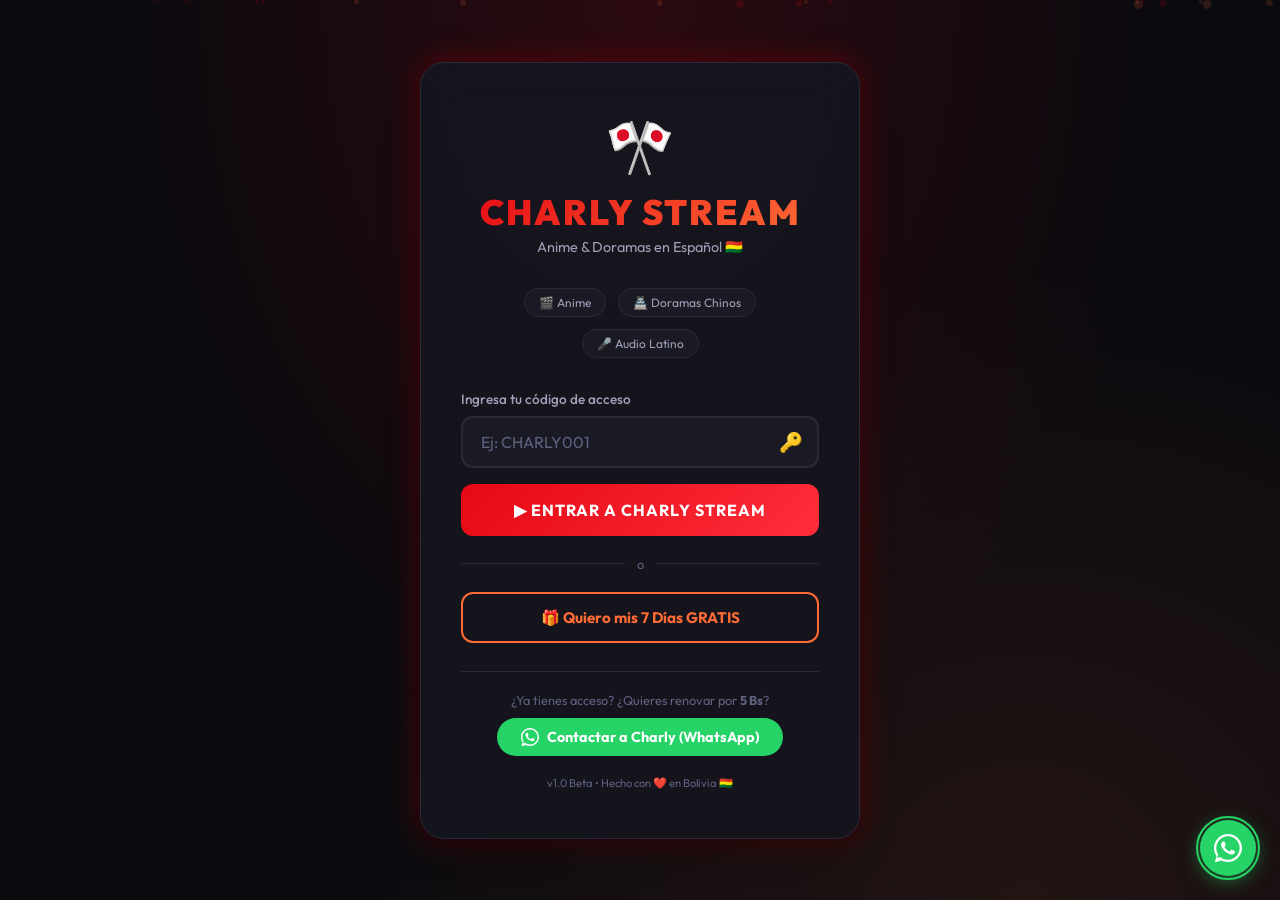
==== index.html @ aabcb47b "Add files via upload" ====
<!DOCTYPE html>
<html lang="es">
<head>
  <meta charset="UTF-8">
  <meta name="viewport" content="width=device-width, initial-scale=1.0">
  <title>CHARLY STREAM — Anime & Doramas en Español</title>
  <meta name="description" content="Mira anime y doramas chinos con audio en español. Charly Stream — tu plataforma de streaming en Bolivia.">
  <meta name="theme-color" content="#e50914">
  <link rel="manifest" href="manifest.json">
  <link rel="icon" href="icons/icon-192.png">
  <link rel="apple-touch-icon" href="icons/icon-192.png">
  <link rel="preconnect" href="https://fonts.googleapis.com">
  <link rel="preconnect" href="https://fonts.gstatic.com" crossorigin>
  <link href="https://fonts.googleapis.com/css2?family=Outfit:wght@300;400;500;600;700;800;900&display=swap" rel="stylesheet">
  <link rel="stylesheet" href="styles.css">
</head>
<body>

<!-- ══════════════════════════════
     PAGE 1: LOGIN
══════════════════════════════ -->
<div id="page-login" class="page active">
  <div class="login-bg-particles" id="particles"></div>
  <div class="login-box">
    <div class="login-logo">
      <span class="logo-icon">🎌</span>
    </div>
    <h1 class="login-title">CHARLY STREAM</h1>
    <p class="login-subtitle">Anime &amp; Doramas en Español 🇧🇴</p>

    <div class="login-features">
      <span class="feat-badge">🎬 Anime</span>
      <span class="feat-badge">🏯 Doramas Chinos</span>
      <span class="feat-badge">🎤 Audio Latino</span>
    </div>

    <div class="login-form">
      <label class="form-label" for="input-codigo">Ingresa tu código de acceso</label>
      <div class="form-input-wrap">
        <input
          id="input-codigo"
          class="form-input"
          type="text"
          placeholder="Ej: CHARLY001"
          maxlength="20"
          autocomplete="off"
          autocapitalize="characters"
        >
        <span class="form-input-icon">🔑</span>
      </div>
      <p class="form-error" id="form-error">❌ Código incorrecto o expirado. Contacta a Charly.</p>
      <button class="btn-primary" id="btn-ingresar" onclick="ingresarConCodigo()">
        <span>▶ ENTRAR A CHARLY STREAM</span>
      </button>

      <div class="divider">o</div>

      <button class="btn-trial" id="btn-prueba" onclick="mostrarPrueba()">
        🎁 Quiero mis 7 Días GRATIS
      </button>
    </div>

    <div class="login-footer">
      <p>¿Ya tienes acceso? ¿Quieres renovar por <strong>5 Bs</strong>?</p>
      <a id="btn-wa-login" href="https://wa.me/59165657865?text=Hola%20Charly%2C%20quiero%20acceso%20a%20Charly%20Stream%20%F0%9F%8E%8C" class="btn-wa" target="_blank">
        <svg width="18" height="18" viewBox="0 0 24 24" fill="currentColor"><path d="M17.472 14.382c-.297-.149-1.758-.867-2.03-.967-.273-.099-.471-.148-.67.15-.197.297-.767.966-.94 1.164-.173.199-.347.223-.644.075-.297-.15-1.255-.463-2.39-1.475-.883-.788-1.48-1.761-1.653-2.059-.173-.297-.018-.458.13-.606.134-.133.298-.347.446-.52.149-.174.198-.298.298-.497.099-.198.05-.371-.025-.52-.075-.149-.669-1.612-.916-2.207-.242-.579-.487-.5-.669-.51-.173-.008-.371-.01-.57-.01-.198 0-.52.074-.792.372-.272.297-1.04 1.016-1.04 2.479 0 1.462 1.065 2.875 1.213 3.074.149.198 2.096 3.2 5.077 4.487.709.306 1.262.489 1.694.625.712.227 1.36.195 1.871.118.571-.085 1.758-.719 2.006-1.413.248-.694.248-1.289.173-1.413-.074-.124-.272-.198-.57-.347z"/><path d="M12 0C5.373 0 0 5.373 0 12c0 2.625.846 5.059 2.284 7.034L.789 23.492a.5.5 0 00.612.638l4.769-1.416A11.94 11.94 0 0012 24c6.627 0 12-5.373 12-12S18.627 0 12 0zm0 22c-2.239 0-4.308-.724-5.993-1.953l-.42-.305-2.834.841.89-2.722-.334-.444A9.96 9.96 0 012 12C2 6.477 6.477 2 12 2s10 4.477 10 10-4.477 10-10 10z"/></svg>
        Contactar a Charly (WhatsApp)
      </a>
    </div>
    <p style="margin-top:20px;font-size:0.7rem;color:var(--text3);">v1.0 Beta • Hecho con ❤️ en Bolivia 🇧🇴</p>
  </div>
</div>

<!-- ══════════════════════════════
     PAGE 2: CATÁLOGO
══════════════════════════════ -->
<div id="page-catalog" class="page">

  <!-- Navbar -->
  <nav class="navbar">
    <a href="#" class="nav-logo" onclick="irACatalogo()">
      <span class="nav-logo-icon">🎌</span>
      <span class="nav-logo-text">CHARLY STREAM</span>
    </a>
    <div class="nav-search">
      <span class="nav-search-icon">🔍</span>
      <input id="search-input" type="text" placeholder="Buscar anime, dorama..." oninput="buscar(this.value)">
    </div>
    <div class="nav-actions">
      <span id="nav-dias" class="nav-btn" style="pointer-events:none;"></span>
      <button class="nav-btn-exit" onclick="cerrarSesion()">Salir</button>
      <div class="nav-avatar">👤</div>
    </div>
  </nav>

  <!-- Hero Banner -->
  <div class="hero-banner" id="hero-banner">
    <img id="hero-img" class="hero-img" src="" alt="Destacado">
    <div class="hero-overlay"></div>
    <div class="hero-content">
      <div class="hero-badge">🔥 DESTACADO</div>
      <h1 class="hero-title" id="hero-title"></h1>
      <div class="hero-meta">
        <span class="hero-rating" id="hero-rating"></span>
        <span id="hero-year"></span>
        <span id="hero-audio"></span>
        <span id="hero-status"></span>
      </div>
      <p class="hero-desc" id="hero-desc"></p>
      <div class="hero-btns">
        <button class="btn-play" id="hero-play" onclick="reproducirDestacado()">
          ▶ Ver Ahora
        </button>
        <button class="btn-info" id="hero-info" onclick="verInfo()">
          ℹ️ Más Info
        </button>
      </div>
    </div>
  </div>

  <!-- Filtros -->
  <div class="filters-bar">
    <button class="filter-btn active" onclick="filtrar('todo',this)">Todo</button>
    <button class="filter-btn" onclick="filtrar('anime',this)">🎌 Anime</button>
    <button class="filter-btn" onclick="filtrar('dorama',this)">🏯 Doramas</button>
    <button class="filter-btn" onclick="filtrar('pelicula',this)">🎬 Películas</button>
    <button class="filter-btn" onclick="filtrar('latino',this)">🎤 Audio Latino</button>
    <button class="filter-btn" onclick="filtrar('subs',this)">💬 Subtítulos</button>
  </div>

  <!-- Contenido Principal -->
  <main class="catalog-main">

    <!-- Resultados de búsqueda -->
    <div class="search-results" id="search-results" style="display:none;">
      <p class="search-results-title">Resultados para: <span id="search-term"></span></p>
      <div class="cards-grid" id="search-grid"></div>
    </div>

    <!-- Continuar Viendo -->
    <div class="section-row" id="section-continuar" style="display:none;">
      <div class="section-row-header">
        <span class="section-row-title">▶ Continuar Viendo</span>
      </div>
      <div class="cards-row" id="grid-continuar"></div>
    </div>

    <!-- Anime -->
    <div class="section-row" id="section-anime">
      <div class="section-row-header">
        <span class="section-row-title">🎌 Anime Explosivo</span>
        <a href="#" class="section-see-all" onclick="filtrar('anime')">Ver todo →</a>
      </div>
      <div class="cards-row" id="grid-anime"></div>
    </div>

    <!-- Doramas -->
    <div class="section-row" id="section-doramas">
      <div class="section-row-header">
        <span class="section-row-title">🏯 Doramas Chinos</span>
        <a href="#" class="section-see-all" onclick="filtrar('dorama')">Ver todo →</a>
      </div>
      <div class="cards-row" id="grid-doramas"></div>
    </div>

    <!-- Películas -->
    <div class="section-row" id="section-peliculas">
      <div class="section-row-header">
        <span class="section-row-title">🎬 Películas</span>
        <a href="#" class="section-see-all" onclick="filtrar('pelicula')">Ver todo →</a>
      </div>
      <div class="cards-row" id="grid-peliculas"></div>
    </div>

  </main>
</div>

<!-- ══════════════════════════════
     PAGE 3: REPRODUCTOR
══════════════════════════════ -->
<div id="page-player" class="page">

  <nav class="navbar">
    <a href="#" class="nav-logo" onclick="irACatalogo()">
      <span class="nav-logo-icon">🎌</span>
      <span class="nav-logo-text">CHARLY STREAM</span>
    </a>
    <div class="nav-actions">
      <button class="btn-back" onclick="irACatalogo()">← Volver al catálogo</button>
    </div>
  </nav>

  <div class="player-layout">
    <!-- Video -->
    <div class="player-main">
      <div class="player-video-wrap">
        <iframe
          id="player-iframe"
          class="player-iframe"
          src=""
          allow="autoplay; fullscreen; picture-in-picture"
          allowfullscreen
          title="Reproductor Charly Stream"
        ></iframe>
      </div>
      <div class="player-info">
        <h2 class="player-title" id="player-show-title"></h2>
        <p class="player-ep-info" id="player-ep-info"></p>
        <div class="player-actions">
          <a id="btn-download-ep" href="#" class="btn-download" target="_blank">
            ⬇️ Descargar Episodio
          </a>
          <button class="btn-next-ep" id="btn-next-ep" onclick="siguienteEpisodio()">
            Siguiente Episodio →
          </button>
        </div>
        <div class="player-desc" id="player-desc"></div>
      </div>
    </div>

    <!-- Sidebar -->
    <div class="player-sidebar">
      <div class="sidebar-header">📋 Episodios</div>
      <div class="episodes-list" id="episodes-list"></div>
    </div>
  </div>
</div>

<!-- ══════════════════════════════
     MODAL: ACCESO EXPIRADO
══════════════════════════════ -->
<div class="modal-overlay" id="modal-expiry" style="display:none;">
  <div class="modal-box">
    <div class="modal-icon">⏰</div>
    <h2 class="modal-title">¡Tu acceso expiró!</h2>
    <p class="modal-desc">Tu prueba de 7 días ha terminado.<br>Renueva tu acceso por solo:</p>
    <div class="modal-price">5 Bs / mes</div>
    <a href="https://wa.me/59165657865?text=Hola%20Charly%2C%20quiero%20renovar%20mi%20acceso%20a%20Charly%20Stream%20%F0%9F%8E%8C%20-%205%20Bs%20Yape" class="btn-wa" target="_blank" style="display:inline-flex;margin-bottom:16px;">
      <svg width="18" height="18" viewBox="0 0 24 24" fill="currentColor"><path d="M17.472 14.382c-.297-.149-1.758-.867-2.03-.967-.273-.099-.471-.148-.67.15-.197.297-.767.966-.94 1.164-.173.199-.347.223-.644.075-.297-.15-1.255-.463-2.39-1.475-.883-.788-1.48-1.761-1.653-2.059-.173-.297-.018-.458.13-.606.134-.133.298-.347.446-.52.149-.174.198-.298.298-.497.099-.198.05-.371-.025-.52-.075-.149-.669-1.612-.916-2.207-.242-.579-.487-.5-.669-.51-.173-.008-.371-.01-.57-.01-.198 0-.52.074-.792.372-.272.297-1.04 1.016-1.04 2.479 0 1.462 1.065 2.875 1.213 3.074.149.198 2.096 3.2 5.077 4.487.709.306 1.262.489 1.694.625.712.227 1.36.195 1.871.118.571-.085 1.758-.719 2.006-1.413.248-.694.248-1.289.173-1.413-.074-.124-.272-.198-.57-.347z"/><path d="M12 0C5.373 0 0 5.373 0 12c0 2.625.846 5.059 2.284 7.034L.789 23.492a.5.5 0 00.612.638l4.769-1.416A11.94 11.94 0 0012 24c6.627 0 12-5.373 12-12S18.627 0 12 0zm0 22c-2.239 0-4.308-.724-5.993-1.953l-.42-.305-2.834.841.89-2.722-.334-.444A9.96 9.96 0 012 12C2 6.477 6.477 2 12 2s10 4.477 10 10-4.477 10-10 10z"/></svg>
      Pagar 5 Bs por Yape / WhatsApp
    </a>
    <br>
    <button onclick="cerrarSesion()" style="color:var(--text3);font-size:0.85rem;background:none;border:none;cursor:pointer;font-family:inherit;">
      Cerrar sesión
    </button>
  </div>
</div>

<!-- Toast -->
<div class="toast" id="toast"></div>

<!-- Floating WhatsApp -->
<a href="https://wa.me/59165657865" class="floating-wa" id="floating-wa" target="_blank" aria-label="WhatsApp Charly">
  <svg width="28" height="28" viewBox="0 0 24 24" fill="#fff"><path d="M17.472 14.382c-.297-.149-1.758-.867-2.03-.967-.273-.099-.471-.148-.67.15-.197.297-.767.966-.94 1.164-.173.199-.347.223-.644.075-.297-.15-1.255-.463-2.39-1.475-.883-.788-1.48-1.761-1.653-2.059-.173-.297-.018-.458.13-.606.134-.133.298-.347.446-.52.149-.174.198-.298.298-.497.099-.198.05-.371-.025-.52-.075-.149-.669-1.612-.916-2.207-.242-.579-.487-.5-.669-.51-.173-.008-.371-.01-.57-.01-.198 0-.52.074-.792.372-.272.297-1.04 1.016-1.04 2.479 0 1.462 1.065 2.875 1.213 3.074.149.198 2.096 3.2 5.077 4.487.709.306 1.262.489 1.694.625.712.227 1.36.195 1.871.118.571-.085 1.758-.719 2.006-1.413.248-.694.248-1.289.173-1.413-.074-.124-.272-.198-.57-.347z"/><path d="M12 0C5.373 0 0 5.373 0 12c0 2.625.846 5.059 2.284 7.034L.789 23.492a.5.5 0 00.612.638l4.769-1.416A11.94 11.94 0 0012 24c6.627 0 12-5.373 12-12S18.627 0 12 0zm0 22c-2.239 0-4.308-.724-5.993-1.953l-.42-.305-2.834.841.89-2.722-.334-.444A9.96 9.96 0 012 12C2 6.477 6.477 2 12 2s10 4.477 10 10-4.477 10-10 10z"/></svg>
  <span class="wa-pulse"></span>
</a>

<script src="datos.js"></script>
<script src="app.js"></script>
</body>
</html>
---- styles.css ----
@import url('https://fonts.googleapis.com/css2?family=Outfit:wght@300;400;500;600;700;800;900&family=Inter:wght@300;400;500;600;700&display=swap');

:root {
  --bg: #0a0a0f;
  --bg2: #111118;
  --bg3: #1a1a24;
  --card: #16161f;
  --border: #2a2a3a;
  --red: #e50914;
  --red2: #ff2d3a;
  --orange: #ff6b35;
  --gold: #ffd700;
  --text: #ffffff;
  --text2: #a0a0b8;
  --text3: #606080;
  --radius: 12px;
  --radius-lg: 20px;
  --shadow: 0 8px 32px rgba(0,0,0,0.6);
  --glow-red: 0 0 30px rgba(229,9,20,0.4);
  --transition: all 0.3s cubic-bezier(0.4,0,0.2,1);
}

*,*::before,*::after { margin:0; padding:0; box-sizing:border-box; }
html { scroll-behavior:smooth; }
body { font-family:'Outfit',sans-serif; background:var(--bg); color:var(--text); overflow-x:hidden; min-height:100vh; }
a { text-decoration:none; color:inherit; }
img { max-width:100%; display:block; }
button { cursor:pointer; border:none; background:none; font-family:inherit; }

/* ── SCROLLBAR ── */
::-webkit-scrollbar { width:6px; }
::-webkit-scrollbar-track { background:var(--bg2); }
::-webkit-scrollbar-thumb { background:var(--red); border-radius:3px; }

/* ── PAGE VIEWS ── */
.page { display:none; min-height:100vh; }
.page.active { display:block; }

/* ══════════════════════════════════
   LOGIN PAGE
══════════════════════════════════ */
#page-login {
  display:flex; align-items:center; justify-content:center;
  min-height:100vh; padding:20px;
  background: radial-gradient(ellipse at 50% 0%, rgba(229,9,20,0.15) 0%, transparent 60%),
              radial-gradient(ellipse at 80% 100%, rgba(255,107,53,0.1) 0%, transparent 50%),
              var(--bg);
}

.login-bg-particles {
  position:fixed; inset:0; pointer-events:none; z-index:0; overflow:hidden;
}
.particle {
  position:absolute; border-radius:50%; animation:floatUp linear infinite;
  opacity:0.15;
}

@keyframes floatUp {
  from { transform:translateY(100vh) scale(0); opacity:0.2; }
  to   { transform:translateY(-10vh) scale(1); opacity:0; }
}

.login-box {
  position:relative; z-index:1;
  background:rgba(22,22,31,0.9);
  border:1px solid var(--border);
  border-radius:24px;
  padding:48px 40px;
  width:100%; max-width:440px;
  box-shadow: var(--shadow), var(--glow-red);
  backdrop-filter:blur(20px);
  text-align:center;
  animation:slideUp 0.6s ease;
}

@keyframes slideUp {
  from { opacity:0; transform:translateY(30px); }
  to   { opacity:1; transform:translateY(0); }
}

.login-logo { margin-bottom:8px; }
.login-logo .logo-icon { font-size:3.5rem; display:block; animation:pulse 2s infinite; }
@keyframes pulse { 0%,100%{transform:scale(1);} 50%{transform:scale(1.08);} }

.login-title {
  font-size:2.2rem; font-weight:900; letter-spacing:2px;
  background:linear-gradient(135deg, var(--red), var(--orange));
  -webkit-background-clip:text; -webkit-text-fill-color:transparent;
  margin-bottom:4px;
}
.login-subtitle { color:var(--text2); font-size:0.9rem; margin-bottom:32px; }

.login-features {
  display:flex; gap:12px; justify-content:center; margin-bottom:32px; flex-wrap:wrap;
}
.feat-badge {
  background:var(--bg3); border:1px solid var(--border);
  border-radius:20px; padding:6px 14px; font-size:0.75rem; color:var(--text2);
  display:flex; align-items:center; gap:6px;
}

.login-form { text-align:left; }
.form-label { display:block; font-size:0.85rem; color:var(--text2); margin-bottom:8px; font-weight:500; }
.form-input-wrap { position:relative; margin-bottom:16px; }
.form-input {
  width:100%; padding:14px 50px 14px 18px;
  background:var(--bg3); border:2px solid var(--border);
  border-radius:var(--radius); color:var(--text);
  font-size:1rem; font-family:inherit; font-weight:600; letter-spacing:2px;
  transition:var(--transition); outline:none; text-transform:uppercase;
}
.form-input:focus { border-color:var(--red); box-shadow:0 0 0 3px rgba(229,9,20,0.15); }
.form-input::placeholder { color:var(--text3); text-transform:none; letter-spacing:0; font-weight:400; }
.form-input-icon {
  position:absolute; right:16px; top:50%; transform:translateY(-50%);
  font-size:1.2rem; pointer-events:none;
}
.form-error { color:#ff4d4f; font-size:0.8rem; margin-top:-10px; margin-bottom:12px; display:none; }
.form-error.show { display:block; }

.btn-primary {
  width:100%; padding:16px; border-radius:var(--radius);
  background:linear-gradient(135deg, var(--red), var(--red2));
  color:#fff; font-size:1rem; font-weight:700; letter-spacing:1px;
  transition:var(--transition); position:relative; overflow:hidden;
}
.btn-primary::before {
  content:''; position:absolute; inset:0;
  background:linear-gradient(135deg, var(--red2), var(--orange));
  opacity:0; transition:var(--transition);
}
.btn-primary:hover::before { opacity:1; }
.btn-primary:hover { transform:translateY(-2px); box-shadow:var(--glow-red); }
.btn-primary span { position:relative; }

.divider { display:flex; align-items:center; gap:12px; margin:20px 0; color:var(--text3); font-size:0.8rem; }
.divider::before,.divider::after { content:''; flex:1; height:1px; background:var(--border); }

.btn-trial {
  width:100%; padding:14px; border-radius:var(--radius);
  border:2px solid var(--orange); color:var(--orange);
  font-size:0.95rem; font-weight:700; transition:var(--transition);
}
.btn-trial:hover { background:var(--orange); color:#fff; transform:translateY(-2px); }

.login-footer { margin-top:28px; padding-top:20px; border-top:1px solid var(--border); }
.login-footer p { font-size:0.8rem; color:var(--text3); margin-bottom:10px; }
.btn-wa {
  display:inline-flex; align-items:center; gap:8px;
  background:#25D366; color:#fff; padding:10px 24px;
  border-radius:50px; font-weight:700; font-size:0.9rem; transition:var(--transition);
}
.btn-wa:hover { background:#1da851; transform:translateY(-2px); box-shadow:0 4px 20px rgba(37,211,102,0.4); }

/* ══════════════════════════════════
   NAVBAR
══════════════════════════════════ */
.navbar {
  position:fixed; top:0; left:0; right:0; z-index:100;
  padding:12px 24px;
  background:linear-gradient(180deg, rgba(10,10,15,0.98) 0%, rgba(10,10,15,0.85) 100%);
  backdrop-filter:blur(20px);
  border-bottom:1px solid rgba(255,255,255,0.05);
  display:flex; align-items:center; justify-content:space-between; gap:16px;
}
.nav-logo { display:flex; align-items:center; gap:10px; }
.nav-logo-icon { font-size:1.6rem; }
.nav-logo-text { font-size:1.3rem; font-weight:900; letter-spacing:2px;
  background:linear-gradient(135deg,var(--red),var(--orange));
  -webkit-background-clip:text; -webkit-text-fill-color:transparent; }

.nav-search {
  flex:1; max-width:340px; position:relative;
}
.nav-search input {
  width:100%; padding:10px 16px 10px 42px;
  background:var(--bg3); border:1px solid var(--border);
  border-radius:50px; color:var(--text); font-family:inherit; font-size:0.9rem;
  outline:none; transition:var(--transition);
}
.nav-search input:focus { border-color:var(--red); }
.nav-search-icon { position:absolute; left:14px; top:50%; transform:translateY(-50%); color:var(--text3); font-size:1rem; }

.nav-actions { display:flex; align-items:center; gap:12px; }
.nav-btn {
  padding:8px 18px; border-radius:50px;
  border:1px solid var(--border); color:var(--text2);
  font-size:0.85rem; font-weight:600; transition:var(--transition);
}
.nav-btn:hover { border-color:var(--red); color:var(--text); }
.nav-btn-exit {
  background:var(--bg3); padding:8px 16px; border-radius:50px;
  font-size:0.85rem; color:var(--text2); border:1px solid var(--border);
  transition:var(--transition);
}
.nav-btn-exit:hover { background:var(--red); color:#fff; border-color:var(--red); }
.nav-avatar { width:36px; height:36px; border-radius:50%; background:linear-gradient(135deg,var(--red),var(--orange)); display:flex; align-items:center; justify-content:center; font-size:1rem; cursor:pointer; }

/* ══════════════════════════════════
   HERO BANNER
══════════════════════════════════ */
.hero-banner {
  position:relative; height:520px; overflow:hidden;
  margin-top:65px;
}
.hero-img {
  width:100%; height:100%; object-fit:cover;
  animation:heroZoom 8s ease-in-out infinite alternate;
}
@keyframes heroZoom {
  from { transform:scale(1); }
  to   { transform:scale(1.05); }
}
.hero-overlay {
  position:absolute; inset:0;
  background:linear-gradient(to right, rgba(10,10,15,0.95) 0%, rgba(10,10,15,0.6) 50%, transparent 100%),
             linear-gradient(to top, rgba(10,10,15,1) 0%, transparent 50%);
}
.hero-content {
  position:absolute; bottom:60px; left:48px; max-width:520px;
}
.hero-badge {
  display:inline-flex; align-items:center; gap:6px;
  background:rgba(229,9,20,0.9); padding:5px 14px;
  border-radius:4px; font-size:0.75rem; font-weight:700; letter-spacing:1px;
  margin-bottom:14px;
}
.hero-title { font-size:2.8rem; font-weight:900; line-height:1.1; margin-bottom:10px; }
.hero-meta { display:flex; align-items:center; gap:12px; margin-bottom:12px; flex-wrap:wrap; }
.hero-meta span { font-size:0.85rem; color:var(--text2); }
.hero-rating { color:var(--gold); font-weight:700; }
.hero-desc { font-size:0.95rem; color:var(--text2); line-height:1.6; margin-bottom:24px; display:-webkit-box; -webkit-line-clamp:3; -webkit-box-orient:vertical; overflow:hidden; }
.hero-btns { display:flex; gap:12px; flex-wrap:wrap; }
.btn-play {
  display:flex; align-items:center; gap:8px;
  padding:14px 28px; border-radius:50px;
  background:var(--red); color:#fff;
  font-size:1rem; font-weight:700; transition:var(--transition);
}
.btn-play:hover { background:var(--red2); transform:scale(1.05); box-shadow:var(--glow-red); }
.btn-info {
  display:flex; align-items:center; gap:8px;
  padding:14px 28px; border-radius:50px;
  background:rgba(255,255,255,0.15); color:#fff;
  font-size:1rem; font-weight:700; transition:var(--transition);
  backdrop-filter:blur(10px); border:1px solid rgba(255,255,255,0.2);
}
.btn-info:hover { background:rgba(255,255,255,0.25); }

/* ══════════════════════════════════
   SECTIONS / ROWS
══════════════════════════════════ */
.catalog-main { padding:0 24px 60px; }

.section-row { margin-bottom:40px; }
.section-row-header { display:flex; align-items:center; justify-content:space-between; margin-bottom:16px; }
.section-row-title {
  font-size:1.2rem; font-weight:800; letter-spacing:1px;
  display:flex; align-items:center; gap:10px;
}
.section-row-title::before { content:''; width:4px; height:22px; background:var(--red); border-radius:2px; display:inline-block; }
.section-see-all { font-size:0.85rem; color:var(--red); font-weight:600; transition:var(--transition); }
.section-see-all:hover { color:var(--orange); }

/* Cards Row (horizontal scroll) */
.cards-row { display:flex; gap:14px; overflow-x:auto; padding-bottom:8px; scroll-snap-type:x mandatory; }
.cards-row::-webkit-scrollbar { height:4px; }
.cards-row::-webkit-scrollbar-thumb { background:var(--red); border-radius:2px; }

/* Cards Grid */
.cards-grid { display:grid; grid-template-columns:repeat(auto-fill, minmax(160px, 1fr)); gap:16px; }

/* ── CARD ── */
.card {
  position:relative; border-radius:var(--radius); overflow:hidden;
  background:var(--card); border:1px solid var(--border);
  transition:var(--transition); cursor:pointer;
  scroll-snap-align:start; flex-shrink:0; width:170px;
}
.card:hover { transform:translateY(-6px) scale(1.02); border-color:var(--red); box-shadow:0 12px 40px rgba(229,9,20,0.3); }
.card-poster { width:100%; height:240px; object-fit:cover; transition:var(--transition); }
.card:hover .card-poster { transform:scale(1.05); }
.card-overlay {
  position:absolute; inset:0;
  background:linear-gradient(to top, rgba(10,10,15,0.95) 0%, transparent 60%);
  opacity:0; transition:var(--transition);
  display:flex; align-items:center; justify-content:center;
}
.card:hover .card-overlay { opacity:1; }
.card-play-btn {
  width:52px; height:52px; border-radius:50%;
  background:rgba(229,9,20,0.9); display:flex; align-items:center; justify-content:center;
  font-size:1.3rem; transform:scale(0.7); transition:var(--transition);
}
.card:hover .card-play-btn { transform:scale(1); }
.card-info { padding:10px 12px; }
.card-title { font-size:0.85rem; font-weight:700; margin-bottom:4px; white-space:nowrap; overflow:hidden; text-overflow:ellipsis; }
.card-meta { font-size:0.72rem; color:var(--text2); display:flex; align-items:center; gap:8px; }
.card-audio { font-size:0.65rem; padding:2px 8px; border-radius:10px; font-weight:700; }
.card-audio.latino { background:rgba(255,215,0,0.15); color:var(--gold); }
.card-audio.subs { background:rgba(255,107,53,0.15); color:var(--orange); }
.card-rating { color:var(--gold); font-weight:700; font-size:0.75rem; }
.card-badge {
  position:absolute; top:10px; left:10px;
  background:var(--red); color:#fff;
  font-size:0.65rem; font-weight:700; letter-spacing:1px;
  padding:3px 8px; border-radius:4px;
}

/* ══════════════════════════════════
   FILTERS BAR
══════════════════════════════════ */
.filters-bar { display:flex; gap:10px; padding:16px 24px; overflow-x:auto; flex-wrap:wrap; }
.filter-btn {
  padding:8px 20px; border-radius:50px;
  border:1px solid var(--border); color:var(--text2);
  font-size:0.85rem; font-weight:600; transition:var(--transition); white-space:nowrap;
}
.filter-btn:hover,.filter-btn.active { background:var(--red); border-color:var(--red); color:#fff; }

/* ══════════════════════════════════
   SEARCH RESULTS
══════════════════════════════════ */
.search-results { padding:0 24px; }
.search-results-title { font-size:1rem; color:var(--text2); margin-bottom:16px; }
.search-results-title span { color:var(--text); font-weight:700; }

/* ══════════════════════════════════
   REPRODUCTOR PAGE
══════════════════════════════════ */
#page-player { background:var(--bg); padding-top:65px; }
.player-layout { display:flex; gap:0; min-height:calc(100vh - 65px); }

.player-main { flex:1; }
.player-video-wrap { position:relative; width:100%; padding-top:56.25%; background:#000; }
.player-iframe { position:absolute; inset:0; width:100%; height:100%; border:none; }

.player-info { padding:24px; }
.player-title { font-size:1.4rem; font-weight:800; margin-bottom:8px; }
.player-ep-info { color:var(--text2); font-size:0.9rem; margin-bottom:16px; }
.player-actions { display:flex; gap:12px; flex-wrap:wrap; margin-bottom:20px; }
.btn-download {
  display:flex; align-items:center; gap:8px;
  padding:10px 22px; border-radius:50px;
  background:var(--bg3); border:1px solid var(--border);
  color:var(--text); font-size:0.9rem; font-weight:600; transition:var(--transition);
}
.btn-download:hover { border-color:var(--orange); color:var(--orange); }
.btn-next-ep {
  display:flex; align-items:center; gap:8px;
  padding:10px 22px; border-radius:50px;
  background:var(--red); color:#fff;
  font-size:0.9rem; font-weight:700; transition:var(--transition);
}
.btn-next-ep:hover { background:var(--red2); transform:translateY(-2px); }
.btn-back {
  display:flex; align-items:center; gap:6px;
  color:var(--text2); font-size:0.9rem; transition:var(--transition);
  padding:10px 0; background:none;
}
.btn-back:hover { color:var(--text); }

.player-desc { font-size:0.9rem; color:var(--text2); line-height:1.7; padding:16px; background:var(--bg2); border-radius:var(--radius); margin-top:8px; }

/* Sidebar episodios */
.player-sidebar {
  width:340px; background:var(--bg2);
  border-left:1px solid var(--border);
  display:flex; flex-direction:column;
}
.sidebar-header {
  padding:20px; border-bottom:1px solid var(--border);
  font-weight:800; font-size:1rem;
  display:flex; align-items:center; gap:8px;
}
.episodes-list { overflow-y:auto; flex:1; }
.ep-item {
  display:flex; align-items:center; gap:14px; padding:14px 20px;
  border-bottom:1px solid rgba(255,255,255,0.04); cursor:pointer; transition:var(--transition);
}
.ep-item:hover { background:var(--bg3); }
.ep-item.active { background:rgba(229,9,20,0.12); border-left:3px solid var(--red); }
.ep-num {
  min-width:36px; height:36px; border-radius:8px;
  background:var(--bg3); display:flex; align-items:center; justify-content:center;
  font-size:0.8rem; font-weight:700; color:var(--text2);
}
.ep-item.active .ep-num { background:var(--red); color:#fff; }
.ep-info { flex:1; overflow:hidden; }
.ep-title { font-size:0.85rem; font-weight:600; white-space:nowrap; overflow:hidden; text-overflow:ellipsis; }
.ep-dur { font-size:0.75rem; color:var(--text3); margin-top:2px; }
.ep-play-icon { font-size:1rem; color:var(--red); opacity:0; transition:var(--transition); }
.ep-item:hover .ep-play-icon { opacity:1; }

/* ══════════════════════════════════
   TOAST NOTIFICATION
══════════════════════════════════ */
.toast {
  position:fixed; bottom:24px; left:50%; transform:translateX(-50%) translateY(80px);
  background:var(--bg3); border:1px solid var(--border);
  border-radius:50px; padding:12px 24px;
  font-size:0.9rem; font-weight:600; z-index:9999;
  transition:transform 0.4s cubic-bezier(0.34,1.56,0.64,1);
  white-space:nowrap; box-shadow:var(--shadow);
}
.toast.show { transform:translateX(-50%) translateY(0); }
.toast.success { border-color:var(--red); color:var(--text); }
.toast.error { border-color:#ff4d4f; color:#ff4d4f; }

/* ══════════════════════════════════
   EXPIRY MODAL
══════════════════════════════════ */
.modal-overlay {
  position:fixed; inset:0; z-index:200;
  background:rgba(0,0,0,0.85); backdrop-filter:blur(8px);
  display:flex; align-items:center; justify-content:center; padding:20px;
}
.modal-box {
  background:var(--card); border:1px solid var(--border);
  border-radius:24px; padding:40px; text-align:center; max-width:420px; width:100%;
  box-shadow:var(--shadow),var(--glow-red);
  animation:slideUp 0.4s ease;
}
.modal-icon { font-size:3.5rem; margin-bottom:16px; }
.modal-title { font-size:1.6rem; font-weight:900; margin-bottom:8px; }
.modal-desc { color:var(--text2); font-size:0.95rem; line-height:1.6; margin-bottom:28px; }
.modal-price {
  font-size:2.5rem; font-weight:900;
  background:linear-gradient(135deg,var(--red),var(--orange));
  -webkit-background-clip:text; -webkit-text-fill-color:transparent; margin-bottom:28px;
}

/* ══════════════════════════════════
   FLOATING WA BUTTON
══════════════════════════════════ */
.floating-wa {
  position:fixed; bottom:24px; right:24px; z-index:150;
  width:56px; height:56px; border-radius:50%;
  background:#25D366; display:flex; align-items:center; justify-content:center;
  font-size:1.6rem; box-shadow:0 4px 20px rgba(37,211,102,0.5);
  transition:var(--transition); text-decoration:none;
}
.floating-wa:hover { transform:scale(1.1); box-shadow:0 8px 30px rgba(37,211,102,0.7); }
.wa-pulse {
  position:absolute; inset:-4px; border-radius:50%;
  border:2px solid #25D366; animation:waPulse 2s infinite;
}
@keyframes waPulse { 0%{transform:scale(1);opacity:1;} 100%{transform:scale(1.5);opacity:0;} }

/* ══════════════════════════════════
   RESPONSIVE
══════════════════════════════════ */
@media (max-width:900px) {
  .player-layout { flex-direction:column; }
  .player-sidebar { width:100%; height:300px; }
  .hero-content { left:20px; right:20px; }
  .hero-title { font-size:1.8rem; }
  .hero-banner { height:380px; }
}

@media (max-width:600px) {
  .login-box { padding:32px 20px; }
  .login-title { font-size:1.8rem; }
  .navbar { padding:10px 16px; }
  .nav-search { display:none; }
  .hero-banner { height:300px; }
  .hero-content { bottom:30px; }
  .hero-title { font-size:1.5rem; }
  .catalog-main { padding:0 12px 60px; }
  .cards-grid { grid-template-columns:repeat(2, 1fr); }
  .card { width:145px; }
  .filters-bar { padding:12px 12px; }
}
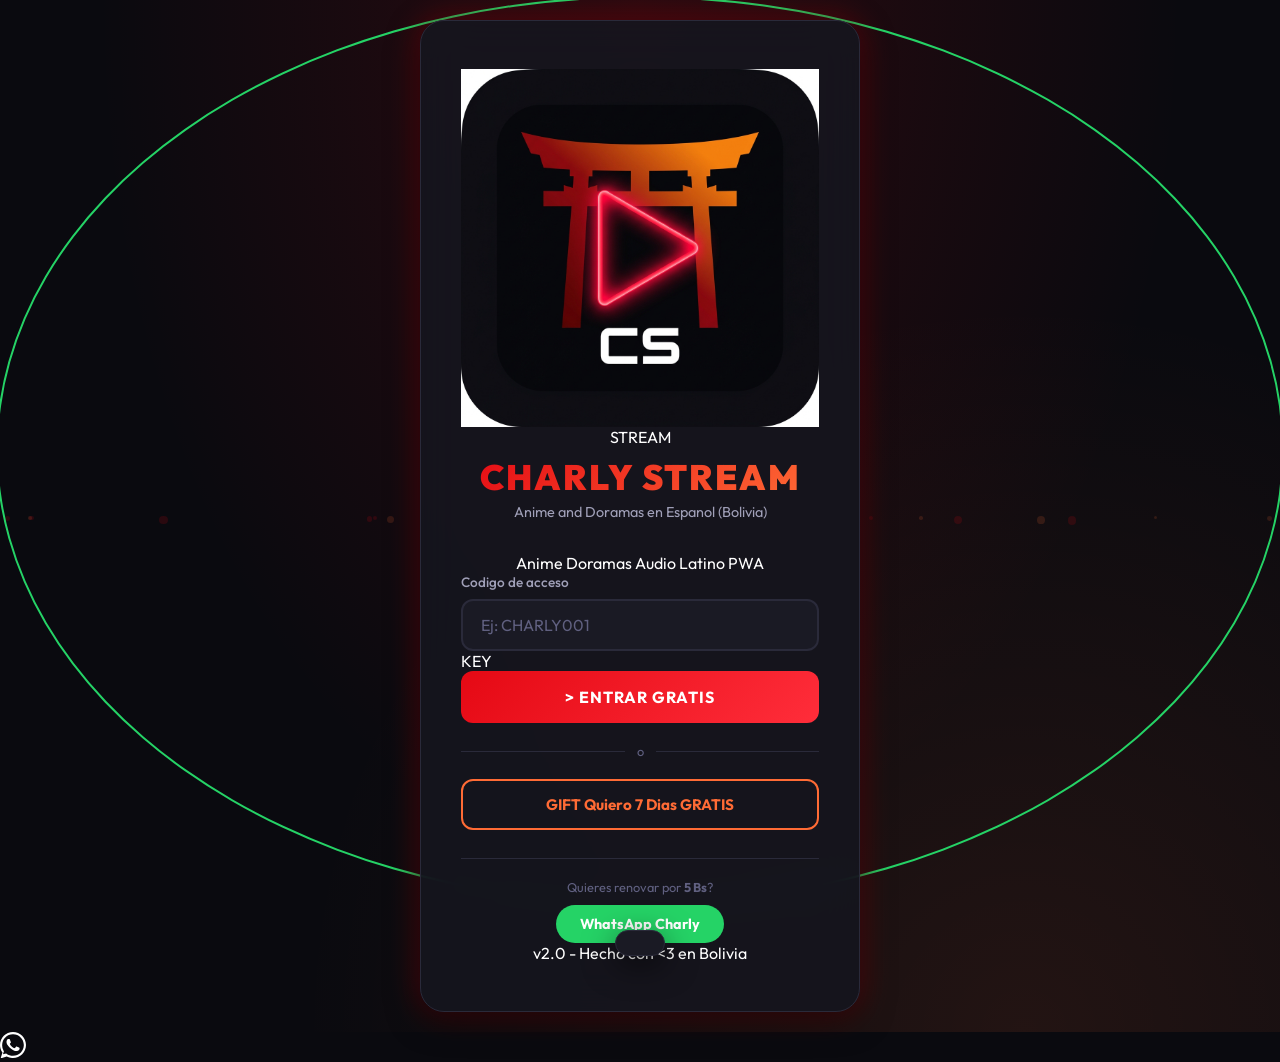
==== commit f3e35538: "Update index.html with PWA and streaming features" ====
--- a/index.html
+++ b/index.html
@@ -2,10 +2,16 @@
 <html lang="es">
 <head>
   <meta charset="UTF-8">
-  <meta name="viewport" content="width=device-width, initial-scale=1.0">
-  <title>CHARLY STREAM — Anime & Doramas en Español</title>
-  <meta name="description" content="Mira anime y doramas chinos con audio en español. Charly Stream — tu plataforma de streaming en Bolivia.">
+  <meta name="viewport" content="width=device-width, initial-scale=1.0, viewport-fit=cover">
+  <title>CHARLY STREAM - Anime and Doramas en Espanol</title>
+  <meta name="description" content="Mira anime y doramas chinos with audio en espanol. La mejor plataforma de streaming gratuita de Bolivia.">
   <meta name="theme-color" content="#e50914">
+  <meta name="mobile-web-app-capable" content="yes">
+  <meta name="apple-mobile-web-app-capable" content="yes">
+  <meta name="apple-mobile-web-app-status-bar-style" content="black-translucent">
+  <meta property="og:title" content="CHARLY STREAM">
+  <meta property="og:description" content="Anime and Doramas en Espanol - Bolivia">
+  <meta property="og:image" content="icons/icon-512.png">
   <link rel="manifest" href="manifest.json">
   <link rel="icon" href="icons/icon-192.png">
   <link rel="apple-touch-icon" href="icons/icon-192.png">
@@ -15,246 +21,113 @@
   <link rel="stylesheet" href="styles.css">
 </head>
 <body>
-
-<!-- ══════════════════════════════
-     PAGE 1: LOGIN
-══════════════════════════════ -->
 <div id="page-login" class="page active">
-  <div class="login-bg-particles" id="particles"></div>
+  <div class="login-particles" id="particles"></div>
   <div class="login-box">
     <div class="login-logo">
-      <span class="logo-icon">🎌</span>
+      <img src="icons/icon-192.png" alt="Charly Stream" class="login-img-logo" onerror="this.style.display='none'">
+      <span class="login-icon-fallback">STREAM</span>
     </div>
     <h1 class="login-title">CHARLY STREAM</h1>
-    <p class="login-subtitle">Anime &amp; Doramas en Español 🇧🇴</p>
-
-    <div class="login-features">
-      <span class="feat-badge">🎬 Anime</span>
-      <span class="feat-badge">🏯 Doramas Chinos</span>
-      <span class="feat-badge">🎤 Audio Latino</span>
+    <p class="login-subtitle">Anime and Doramas en Espanol (Bolivia)</p>
+    <div class="login-badges">
+      <span class="badge">Anime</span>
+      <span class="badge">Doramas</span>
+      <span class="badge">Audio Latino</span>
+      <span class="badge">PWA</span>
     </div>
-
     <div class="login-form">
-      <label class="form-label" for="input-codigo">Ingresa tu código de acceso</label>
-      <div class="form-input-wrap">
-        <input
-          id="input-codigo"
-          class="form-input"
-          type="text"
-          placeholder="Ej: CHARLY001"
-          maxlength="20"
-          autocomplete="off"
-          autocapitalize="characters"
-        >
-        <span class="form-input-icon">🔑</span>
+      <label class="form-label" for="input-codigo">Codigo de acceso</label>
+      <div class="form-wrap">
+        <input id="input-codigo" class="form-input" type="text" placeholder="Ej: CHARLY001" maxlength="20" autocomplete="off" autocapitalize="characters">
+        <span class="form-icon">KEY</span>
       </div>
-      <p class="form-error" id="form-error">❌ Código incorrecto o expirado. Contacta a Charly.</p>
-      <button class="btn-primary" id="btn-ingresar" onclick="ingresarConCodigo()">
-        <span>▶ ENTRAR A CHARLY STREAM</span>
-      </button>
-
-      <div class="divider">o</div>
-
-      <button class="btn-trial" id="btn-prueba" onclick="mostrarPrueba()">
-        🎁 Quiero mis 7 Días GRATIS
-      </button>
+      <p class="form-error" id="form-error">X Codigo incorrecto. Contacta a Charly.</p>
+      <button class="btn-primary" id="btn-ingresar" onclick="ingresarConCodigo()"><span>&gt; ENTRAR GRATIS</span></button>
+      <div class="divider"><span>o</span></div>
+      <button class="btn-trial" onclick="mostrarPrueba()">GIFT Quiero 7 Dias GRATIS</button>
     </div>
-
     <div class="login-footer">
-      <p>¿Ya tienes acceso? ¿Quieres renovar por <strong>5 Bs</strong>?</p>
-      <a id="btn-wa-login" href="https://wa.me/59165657865?text=Hola%20Charly%2C%20quiero%20acceso%20a%20Charly%20Stream%20%F0%9F%8E%8C" class="btn-wa" target="_blank">
-        <svg width="18" height="18" viewBox="0 0 24 24" fill="currentColor"><path d="M17.472 14.382c-.297-.149-1.758-.867-2.03-.967-.273-.099-.471-.148-.67.15-.197.297-.767.966-.94 1.164-.173.199-.347.223-.644.075-.297-.15-1.255-.463-2.39-1.475-.883-.788-1.48-1.761-1.653-2.059-.173-.297-.018-.458.13-.606.134-.133.298-.347.446-.52.149-.174.198-.298.298-.497.099-.198.05-.371-.025-.52-.075-.149-.669-1.612-.916-2.207-.242-.579-.487-.5-.669-.51-.173-.008-.371-.01-.57-.01-.198 0-.52.074-.792.372-.272.297-1.04 1.016-1.04 2.479 0 1.462 1.065 2.875 1.213 3.074.149.198 2.096 3.2 5.077 4.487.709.306 1.262.489 1.694.625.712.227 1.36.195 1.871.118.571-.085 1.758-.719 2.006-1.413.248-.694.248-1.289.173-1.413-.074-.124-.272-.198-.57-.347z"/><path d="M12 0C5.373 0 0 5.373 0 12c0 2.625.846 5.059 2.284 7.034L.789 23.492a.5.5 0 00.612.638l4.769-1.416A11.94 11.94 0 0012 24c6.627 0 12-5.373 12-12S18.627 0 12 0zm0 22c-2.239 0-4.308-.724-5.993-1.953l-.42-.305-2.834.841.89-2.722-.334-.444A9.96 9.96 0 012 12C2 6.477 6.477 2 12 2s10 4.477 10 10-4.477 10-10 10z"/></svg>
-        Contactar a Charly (WhatsApp)
-      </a>
+      <p>Quieres renovar por <strong>5 Bs</strong>?</p>
+      <a href="https://wa.me/59165657865?text=Hola%20Charly%2C%20quiero%20acceso%20a%20Charly%20Stream" class="btn-wa" target="_blank">WhatsApp Charly</a>
     </div>
-    <p style="margin-top:20px;font-size:0.7rem;color:var(--text3);">v1.0 Beta • Hecho con ❤️ en Bolivia 🇧🇴</p>
+    <p class="login-version">v2.0 - Hecho con <3 en Bolivia</p>
   </div>
 </div>
-
-<!-- ══════════════════════════════
-     PAGE 2: CATÁLOGO
-══════════════════════════════ -->
 <div id="page-catalog" class="page">
-
-  <!-- Navbar -->
-  <nav class="navbar">
-    <a href="#" class="nav-logo" onclick="irACatalogo()">
-      <span class="nav-logo-icon">🎌</span>
+  <nav class="navbar" id="navbar">
+    <a href="#" class="nav-logo" onclick="irACatalogo(); return false;">
+      <span class="nav-logo-icon">STREAM</span>
       <span class="nav-logo-text">CHARLY STREAM</span>
     </a>
-    <div class="nav-search">
-      <span class="nav-search-icon">🔍</span>
+    <div class="nav-search-wrap">
+      <span class="nav-search-icon">SEARCH</span>
       <input id="search-input" type="text" placeholder="Buscar anime, dorama..." oninput="buscar(this.value)">
     </div>
-    <div class="nav-actions">
-      <span id="nav-dias" class="nav-btn" style="pointer-events:none;"></span>
-      <button class="nav-btn-exit" onclick="cerrarSesion()">Salir</button>
-      <div class="nav-avatar">👤</div>
+    <div class="nav-right">
+      <span id="nav-dias" class="nav-dias"></span>
+      <button class="nav-fav-btn" onclick="toggleFavoritesView()" title="Mis Favoritos">&lt;3</button>
+      <button class="nav-exit-btn" onclick="cerrarSesion()">Salir</button>
     </div>
   </nav>
-
-  <!-- Hero Banner -->
-  <div class="hero-banner" id="hero-banner">
-    <img id="hero-img" class="hero-img" src="" alt="Destacado">
-    <div class="hero-overlay"></div>
-    <div class="hero-content">
-      <div class="hero-badge">🔥 DESTACADO</div>
-      <h1 class="hero-title" id="hero-title"></h1>
-      <div class="hero-meta">
-        <span class="hero-rating" id="hero-rating"></span>
-        <span id="hero-year"></span>
-        <span id="hero-audio"></span>
-        <span id="hero-status"></span>
-      </div>
-      <p class="hero-desc" id="hero-desc"></p>
-      <div class="hero-btns">
-        <button class="btn-play" id="hero-play" onclick="reproducirDestacado()">
-          ▶ Ver Ahora
-        </button>
-        <button class="btn-info" id="hero-info" onclick="verInfo()">
-          ℹ️ Más Info
-        </button>
-      </div>
+  <div class="hero-section" id="hero-section">
+    <div class="hero-slider" id="hero-slider">
+      <div class="hero-slide active" id="hero-slide-0"><div class="hero-bg" id="hero-bg-0"></div><div class="hero-overlay"></div><div class="hero-content" id="hero-content-0"></div></div>
+      <div class="hero-slide" id="hero-slide-1"><div class="hero-bg" id="hero-bg-1"></div><div class="hero-overlay"></div><div class="hero-content" id="hero-content-1"></div></div>
+      <div class="hero-slide" id="hero-slide-2"><div class="hero-bg" id="hero-bg-2"></div><div class="hero-overlay"></div><div class="hero-content" id="hero-content-2"></div></div>
     </div>
+    <div class="hero-dots" id="hero-dots"></div>
   </div>
-
-  <!-- Filtros -->
   <div class="filters-bar">
     <button class="filter-btn active" onclick="filtrar('todo',this)">Todo</button>
-    <button class="filter-btn" onclick="filtrar('anime',this)">🎌 Anime</button>
-    <button class="filter-btn" onclick="filtrar('dorama',this)">🏯 Doramas</button>
-    <button class="filter-btn" onclick="filtrar('pelicula',this)">🎬 Películas</button>
-    <button class="filter-btn" onclick="filtrar('latino',this)">🎤 Audio Latino</button>
-    <button class="filter-btn" onclick="filtrar('subs',this)">💬 Subtítulos</button>
+    <button class="filter-btn" onclick="filtrar('anime',this)">Anime</button>
+    <button class="filter-btn" onclick="filtrar('dorama',this)">Doramas</button>
+    <button class="filter-btn" onclick="filtrar('pelicula',this)">Peliculas</button>
+    <button class="filter-btn" onclick="filtrar('dormir',this)">Para Dormir</button>
+    <button class="filter-btn" onclick="filtrar('superacion',this)">Superacion</button>
   </div>
-
-  <!-- Contenido Principal -->
-  <main class="catalog-main">
-
-    <!-- Resultados de búsqueda -->
-    <div class="search-results" id="search-results" style="display:none;">
-      <p class="search-results-title">Resultados para: <span id="search-term"></span></p>
-      <div class="cards-grid" id="search-grid"></div>
-    </div>
-
-    <!-- Continuar Viendo -->
-    <div class="section-row" id="section-continuar" style="display:none;">
-      <div class="section-row-header">
-        <span class="section-row-title">▶ Continuar Viendo</span>
-      </div>
-      <div class="cards-row" id="grid-continuar"></div>
-    </div>
-
-    <!-- Anime -->
-    <div class="section-row" id="section-anime">
-      <div class="section-row-header">
-        <span class="section-row-title">🎌 Anime Explosivo</span>
-        <a href="#" class="section-see-all" onclick="filtrar('anime')">Ver todo →</a>
-      </div>
-      <div class="cards-row" id="grid-anime"></div>
-    </div>
-
-    <!-- Doramas -->
-    <div class="section-row" id="section-doramas">
-      <div class="section-row-header">
-        <span class="section-row-title">🏯 Doramas Chinos</span>
-        <a href="#" class="section-see-all" onclick="filtrar('dorama')">Ver todo →</a>
-      </div>
-      <div class="cards-row" id="grid-doramas"></div>
-    </div>
-
-    <!-- Películas -->
-    <div class="section-row" id="section-peliculas">
-      <div class="section-row-header">
-        <span class="section-row-title">🎬 Películas</span>
-        <a href="#" class="section-see-all" onclick="filtrar('pelicula')">Ver todo →</a>
-      </div>
-      <div class="cards-row" id="grid-peliculas"></div>
-    </div>
-
+  <div class="loading-state" id="loading-state"><div class="spinner"></div><p>Cargando contenido...</p></div>
+  <main class="catalog-main" id="catalog-main" style="display:none">
+    <div id="search-results" style="display:none"><div class="section-header"><span class="section-title">SEARCH Resultados: <span id="search-term" style="color:var(--red)"></span></span></div><div class="cards-grid" id="search-grid"></div></div>
+    <div id="fav-section" style="display:none"><div class="section-header"><span class="section-title">&lt;3 Mis Favoritos</span><a href="#" class="see-all" onclick="toggleFavoritesView();return false;">&lt;- Volver</a></div><div class="cards-grid" id="fav-grid"></div><p id="fav-empty" style="display:none;color:var(--text3);padding:20px;">Aun no tienes favoritos.</p></div>
+    <div class="section-row" id="sec-continuar" style="display:none"><div class="section-header"><span class="section-title">&gt; Continuar Viendo</span></div><div class="cards-row" id="grid-continuar"></div></div>
+    <div class="section-row" id="sec-top10"><div class="section-header"><span class="section-title">TOP Top 10 Esta Semana</span></div><div class="cards-row top10-row" id="grid-top10"></div></div>
+    <div class="section-row" id="sec-anime"><div class="section-header"><span class="section-title">Anime Anime Explosivo</span><a href="#" class="see-all" onclick="filtrar('anime',null);return false;">Ver todo -&gt;</a></div><div class="cards-row" id="grid-anime"></div></div>
+    <div class="section-row" id="sec-doramas"><div class="section-header"><span class="section-title">Dorama Doramas Chinos</span><a href="#" class="see-all" onclick="filtrar('dorama',null);return false;">Ver todo -&gt;</a></div><div class="cards-row" id="grid-doramas"></div></div>
+    <div class="section-row" id="sec-peliculas"><div class="section-header"><span class="section-title">Peliculas</span><a href="#" class="see-all" onclick="filtrar('pelicula',null);return false;">Ver todo -&gt;</a></div><div class="cards-row" id="grid-peliculas"></div></div>
+    <div class="section-row" id="sec-dormir"><div class="section-header"><span class="section-title">Para Dormir</span><a href="#" class="see-all" onclick="filtrar('dormir',null);return false;">Ver todo -&gt;</a></div><div class="cards-row" id="grid-dormir"></div></div>
+    <div class="section-row" id="sec-superacion"><div class="section-header"><span class="section-title">Mensajes de Superacion</span><a href="#" class="see-all" onclick="filtrar('superacion',null);return false;">Ver todo -&gt;</a></div><div class="cards-row" id="grid-superacion"></div></div>
   </main>
-</div>
-
-<!-- ══════════════════════════════
-     PAGE 3: REPRODUCTOR
-══════════════════════════════ -->
-<div id="page-player" class="page">
-
-  <nav class="navbar">
-    <a href="#" class="nav-logo" onclick="irACatalogo()">
-      <span class="nav-logo-icon">🎌</span>
-      <span class="nav-logo-text">CHARLY STREAM</span>
-    </a>
-    <div class="nav-actions">
-      <button class="btn-back" onclick="irACatalogo()">← Volver al catálogo</button>
-    </div>
-  </nav>
-
-  <div class="player-layout">
-    <!-- Video -->
-    <div class="player-main">
-      <div class="player-video-wrap">
-        <iframe
-          id="player-iframe"
-          class="player-iframe"
-          src=""
-          allow="autoplay; fullscreen; picture-in-picture"
-          allowfullscreen
-          title="Reproductor Charly Stream"
-        ></iframe>
-      </div>
-      <div class="player-info">
-        <h2 class="player-title" id="player-show-title"></h2>
-        <p class="player-ep-info" id="player-ep-info"></p>
-        <div class="player-actions">
-          <a id="btn-download-ep" href="#" class="btn-download" target="_blank">
-            ⬇️ Descargar Episodio
-          </a>
-          <button class="btn-next-ep" id="btn-next-ep" onclick="siguienteEpisodio()">
-            Siguiente Episodio →
-          </button>
-        </div>
-        <div class="player-desc" id="player-desc"></div>
-      </div>
-    </div>
-
-    <!-- Sidebar -->
-    <div class="player-sidebar">
-      <div class="sidebar-header">📋 Episodios</div>
-      <div class="episodes-list" id="episodes-list"></div>
+  <div class="modal-overlay" id="modal-detail" style="display:none" onclick="cerrarDetalle(event)">
+    <div class="modal-detail-box" id="modal-detail-box">
+      <button class="modal-close" onclick="cerrarDetalle()">X</button>
+      <div class="detail-hero"><img id="detail-banner" src="" alt="" class="detail-banner-img"><div class="detail-hero-overlay"></div><div class="detail-hero-content"><div id="detail-badge" class="detail-type-badge"></div><h2 id="detail-title" class="detail-title"></h2><div class="detail-meta" id="detail-meta"></div><div class="detail-btns"><button class="btn-play-detail" id="detail-play-btn" onclick="reproducirDesdeDetalle()">&gt; Reproducir</button><button class="btn-fav-detail" id="detail-fav-btn" onclick="toggleFavorito()">&lt;3 Favorito</button></div></div></div>
+      <div class="detail-body"><p id="detail-sinopsis" class="detail-sinopsis"></p><div class="detail-tags" id="detail-tags"></div><div id="detail-episodes-wrap" class="detail-episodes-wrap"><h3 class="detail-ep-title">List Episodios</h3><div class="detail-episodes" id="detail-episodes"></div></div><div id="detail-servers-wrap" style="display:none"><h3 class="detail-ep-title">Server Servidores</h3><div class="server-btns" id="detail-servers"></div></div></div>
     </div>
   </div>
 </div>
-
-<!-- ══════════════════════════════
-     MODAL: ACCESO EXPIRADO
-══════════════════════════════ -->
-<div class="modal-overlay" id="modal-expiry" style="display:none;">
-  <div class="modal-box">
-    <div class="modal-icon">⏰</div>
-    <h2 class="modal-title">¡Tu acceso expiró!</h2>
-    <p class="modal-desc">Tu prueba de 7 días ha terminado.<br>Renueva tu acceso por solo:</p>
-    <div class="modal-price">5 Bs / mes</div>
-    <a href="https://wa.me/59165657865?text=Hola%20Charly%2C%20quiero%20renovar%20mi%20acceso%20a%20Charly%20Stream%20%F0%9F%8E%8C%20-%205%20Bs%20Yape" class="btn-wa" target="_blank" style="display:inline-flex;margin-bottom:16px;">
-      <svg width="18" height="18" viewBox="0 0 24 24" fill="currentColor"><path d="M17.472 14.382c-.297-.149-1.758-.867-2.03-.967-.273-.099-.471-.148-.67.15-.197.297-.767.966-.94 1.164-.173.199-.347.223-.644.075-.297-.15-1.255-.463-2.39-1.475-.883-.788-1.48-1.761-1.653-2.059-.173-.297-.018-.458.13-.606.134-.133.298-.347.446-.52.149-.174.198-.298.298-.497.099-.198.05-.371-.025-.52-.075-.149-.669-1.612-.916-2.207-.242-.579-.487-.5-.669-.51-.173-.008-.371-.01-.57-.01-.198 0-.52.074-.792.372-.272.297-1.04 1.016-1.04 2.479 0 1.462 1.065 2.875 1.213 3.074.149.198 2.096 3.2 5.077 4.487.709.306 1.262.489 1.694.625.712.227 1.36.195 1.871.118.571-.085 1.758-.719 2.006-1.413.248-.694.248-1.289.173-1.413-.074-.124-.272-.198-.57-.347z"/><path d="M12 0C5.373 0 0 5.373 0 12c0 2.625.846 5.059 2.284 7.034L.789 23.492a.5.5 0 00.612.638l4.769-1.416A11.94 11.94 0 0012 24c6.627 0 12-5.373 12-12S18.627 0 12 0zm0 22c-2.239 0-4.308-.724-5.993-1.953l-.42-.305-2.834.841.89-2.722-.334-.444A9.96 9.96 0 012 12C2 6.477 6.477 2 12 2s10 4.477 10 10-4.477 10-10 10z"/></svg>
-      Pagar 5 Bs por Yape / WhatsApp
-    </a>
-    <br>
-    <button onclick="cerrarSesion()" style="color:var(--text3);font-size:0.85rem;background:none;border:none;cursor:pointer;font-family:inherit;">
-      Cerrar sesión
-    </button>
+<div id="page-player" class="page">
+  <nav class="navbar navbar-player"><a href="#" class="nav-logo" onclick="irACatalogo(); return false;"><span class="nav-logo-icon">STREAM</span><span class="nav-logo-text">CHARLY STREAM</span></a><button class="btn-back-catalog" onclick="irACatalogo()">&lt;- Catalogo</button></nav>
+  <div class="player-layout">
+    <div class="player-main">
+      <div class="player-wrap" id="player-wrap">
+        <video id="player-video" class="player-video" controls playsinline style="display:none"></video>
+        <div class="iframe-loading" id="iframe-loading"><div class="spinner"></div><p>Cargando servidor...</p></div>
+        <iframe id="player-iframe" class="player-iframe" src="about:blank" allow="autoplay; fullscreen; picture-in-picture" allowfullscreen></iframe>
+        <div class="server-error" id="server-error" style="display:none"><div>:(</div><p>Este servidor no esta disponible.</p><button onclick="intentarSiguienteServidor()">Intentar Servidor Siguiente -&gt;</button></div>
+      </div>
+      <div class="player-controls-bar"><div class="server-selector" id="server-selector"><span class="server-label">Server Servidor:</span><div class="server-btns-row" id="server-btns-row"></div></div><div class="player-ep-nav"><button class="btn-prev-ep" id="btn-prev-ep" onclick="cambiarEpisodio(-1)">&lt;- Anterior</button><button class="btn-next-ep" id="btn-next-ep" onclick="cambiarEpisodio(1)">Siguiente -&gt;</button></div></div>
+      <div class="player-info-bar"><div><h2 class="player-show-title" id="player-show-title"></h2><p class="player-ep-label" id="player-ep-label"></p></div><div class="player-info-actions"><button class="btn-fav-player" id="btn-fav-player" onclick="toggleFavorito()">&lt;3</button><a id="btn-wa-share" href="#" class="btn-share-wa" target="_blank">Share Compartir</a></div></div>
+      <div class="player-sinopsis" id="player-sinopsis"></div>
+    </div>
+    <div class="player-sidebar" id="player-sidebar"><div class="sidebar-title">List Episodios</div><div class="episodes-list" id="episodes-list"></div></div>
   </div>
+  <div class="next-ep-countdown" id="next-ep-countdown" style="display:none"><div class="next-ep-info"><span>Siguiente episodio en</span><strong id="countdown-num">10</strong></div><div class="next-ep-actions"><button onclick="cancelarCountdown()">Cancelar</button><button class="btn-next-now" onclick="reproducirSiguienteEpisodio()">&gt; Reproducir Ahora</button></div></div>
 </div>
-
-<!-- Toast -->
+<div class="modal-overlay" id="modal-expiry" style="display:none"><div class="modal-box"><div class="modal-icon">Time</div><h2 class="modal-title">Tu acceso expiro!</h2><p class="modal-desc">Renueva tu acceso por solo:</p><div class="modal-price">5 Bs / mes</div><a href="https://wa.me/59165657865?text=Hola%20Charly%2C%20quiero%20renovar%20mi%20acceso%20a%20Charly%20Stream%20-%205%20Bs" class="btn-wa" target="_blank">Pagar 5 Bs - WhatsApp</a><br><br><button onclick="cerrarSesion()" class="btn-logout-modal">Cerrar sesion</button></div></div>
 <div class="toast" id="toast"></div>
-
-<!-- Floating WhatsApp -->
-<a href="https://wa.me/59165657865" class="floating-wa" id="floating-wa" target="_blank" aria-label="WhatsApp Charly">
-  <svg width="28" height="28" viewBox="0 0 24 24" fill="#fff"><path d="M17.472 14.382c-.297-.149-1.758-.867-2.03-.967-.273-.099-.471-.148-.67.15-.197.297-.767.966-.94 1.164-.173.199-.347.223-.644.075-.297-.15-1.255-.463-2.39-1.475-.883-.788-1.48-1.761-1.653-2.059-.173-.297-.018-.458.13-.606.134-.133.298-.347.446-.52.149-.174.198-.298.298-.497.099-.198.05-.371-.025-.52-.075-.149-.669-1.612-.916-2.207-.242-.579-.487-.5-.669-.51-.173-.008-.371-.01-.57-.01-.198 0-.52.074-.792.372-.272.297-1.04 1.016-1.04 2.479 0 1.462 1.065 2.875 1.213 3.074.149.198 2.096 3.2 5.077 4.487.709.306 1.262.489 1.694.625.712.227 1.36.195 1.871.118.571-.085 1.758-.719 2.006-1.413.248-.694.248-1.289.173-1.413-.074-.124-.272-.198-.57-.347z"/><path d="M12 0C5.373 0 0 5.373 0 12c0 2.625.846 5.059 2.284 7.034L.789 23.492a.5.5 0 00.612.638l4.769-1.416A11.94 11.94 0 0012 24c6.627 0 12-5.373 12-12S18.627 0 12 0zm0 22c-2.239 0-4.308-.724-5.993-1.953l-.42-.305-2.834.841.89-2.722-.334-.444A9.96 9.96 0 012 12C2 6.477 6.477 2 12 2s10 4.477 10 10-4.477 10-10 10z"/></svg>
-  <span class="wa-pulse"></span>
-</a>
-
+<a href="https://wa.me/59165657865" class="wa-float" target="_blank" aria-label="WhatsApp"><svg width="26" height="26" viewBox="0 0 24 24" fill="#fff"><path d="M17.472 14.382c-.297-.149-1.758-.867-2.03-.967-.273-.099-.471-.148-.67.15-.197.297-.767.966-.94 1.164-.173.199-.347.223-.644.075-.297-.15-1.255-.463-2.39-1.475-.883-.788-1.48-1.761-1.653-2.059-.173-.297-.018-.458.13-.606.134-.133.298-.347.446-.52.149-.174.198-.298.298-.497.099-.198.05-.371-.025-.52-.075-.149-.669-1.612-.916-2.207-.242-.579-.487-.5-.669-.51-.173-.008-.371-.01-.57-.01-.198 0-.52.074-.792.372-.272.297-1.04 1.016-1.04 2.479 0 1.462 1.065 2.875 1.213 3.074.149.198 2.096 3.2 5.077 4.487.709.306 1.262.489 1.694.625.712.227 1.36.195 1.871.118.571-.085 1.758-.719 2.006-1.413.248-.694.248-1.289.173-1.413-.074-.124-.272-.198-.57-.347z"/><path d="M12 0C5.373 0 0 5.373 0 12c0 2.625.846 5.059 2.284 7.034L.789 23.492a.5.5 0 00.612.638l4.769-1.416A11.94 11.94 0 0012 24c6.627 0 12-5.373 12-12S18.627 0 12 0zm0 22c-2.239 0-4.308-.724-5.993-1.953l-.42-.305-2.834.841.89-2.722-.334-.444A9.96 9.96 0 012 12C2 6.477 6.477 2 12 2s10 4.477 10 10-4.477 10-10 10z"/></svg><span class="wa-pulse"></span></a>
+<script src="https://cdn.jsdelivr.net/npm/hls.js@1.5.7/dist/hls.min.js"></script>
 <script src="datos.js"></script>
 <script src="app.js"></script>
 </body>
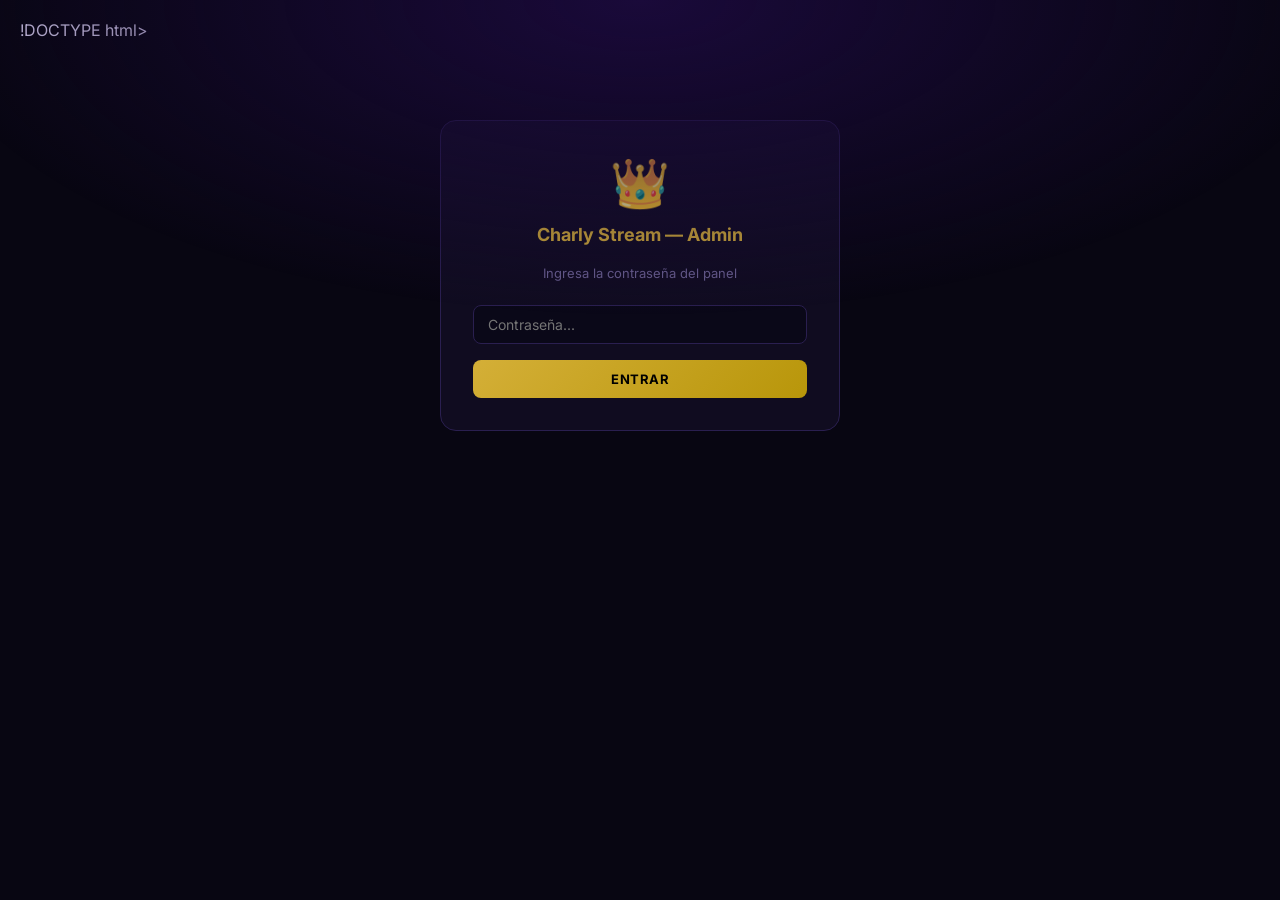
==== commit 378803a7: "tio charly" ====
--- a/index.html
+++ b/index.html
@@ -1,134 +1,491 @@
-<!DOCTYPE html>
+!DOCTYPE html>
 <html lang="es">
 <head>
-  <meta charset="UTF-8">
-  <meta name="viewport" content="width=device-width, initial-scale=1.0, viewport-fit=cover">
-  <title>CHARLY STREAM - Anime and Doramas en Espanol</title>
-  <meta name="description" content="Mira anime y doramas chinos with audio en espanol. La mejor plataforma de streaming gratuita de Bolivia.">
-  <meta name="theme-color" content="#e50914">
-  <meta name="mobile-web-app-capable" content="yes">
-  <meta name="apple-mobile-web-app-capable" content="yes">
-  <meta name="apple-mobile-web-app-status-bar-style" content="black-translucent">
-  <meta property="og:title" content="CHARLY STREAM">
-  <meta property="og:description" content="Anime and Doramas en Espanol - Bolivia">
-  <meta property="og:image" content="icons/icon-512.png">
-  <link rel="manifest" href="manifest.json">
-  <link rel="icon" href="icons/icon-192.png">
-  <link rel="apple-touch-icon" href="icons/icon-192.png">
-  <link rel="preconnect" href="https://fonts.googleapis.com">
-  <link rel="preconnect" href="https://fonts.gstatic.com" crossorigin>
-  <link href="https://fonts.googleapis.com/css2?family=Outfit:wght@300;400;500;600;700;800;900&display=swap" rel="stylesheet">
-  <link rel="stylesheet" href="styles.css">
+<meta charset="UTF-8">
+<meta name="viewport" content="width=device-width, initial-scale=1.0">
+<title>Charly Stream — Panel de Control</title>
+<style>
+  @import url('https://fonts.googleapis.com/css2?family=Inter:wght@300;400;600;700;900&display=swap');
+  *{margin:0;padding:0;box-sizing:border-box}
+  :root{
+    --gold:#d4af37;--gold2:#f0d060;
+    --bg:#080612;--card:#100c20;--card2:#14102a;
+    --border:#2a1f50;--text:#c8c0e0;--dim:#6a6090;
+    --green:#22c55e;--red:#ef4444;--purple:#7c3aed;
+  }
+  body{font-family:'Inter',sans-serif;background:var(--bg);color:var(--text);min-height:100vh;padding:20px}
+  body::before{
+    content:'';position:fixed;inset:0;
+    background:radial-gradient(ellipse 80% 50% at 50% 0%,#1a0a3a 0%,transparent 70%);
+    pointer-events:none;z-index:0
+  }
+  .wrap{max-width:900px;margin:0 auto;position:relative;z-index:1}
+
+  /* Header */
+  .header{text-align:center;padding:32px 0 24px}
+  .crown{font-size:40px;animation:pulse 2s ease-in-out infinite}
+  @keyframes pulse{0%,100%{transform:scale(1)}50%{transform:scale(1.1)}}
+  h1{font-size:28px;font-weight:900;background:linear-gradient(135deg,var(--gold),var(--gold2),#fff);
+     -webkit-background-clip:text;-webkit-text-fill-color:transparent;margin:8px 0 4px}
+  .subtitle{color:var(--dim);font-size:13px;letter-spacing:1px;text-transform:uppercase}
+
+  /* Status Bar */
+  .status-bar{display:flex;gap:12px;margin-bottom:24px;flex-wrap:wrap}
+  .stat{flex:1;min-width:150px;background:var(--card);border:1px solid var(--border);
+        border-radius:12px;padding:16px;text-align:center}
+  .stat-n{font-size:28px;font-weight:900;color:var(--gold)}
+  .stat-l{font-size:11px;color:var(--dim);text-transform:uppercase;letter-spacing:1px;margin-top:4px}
+  .dot{display:inline-block;width:10px;height:10px;border-radius:50%;margin-right:6px}
+  .dot.green{background:var(--green);box-shadow:0 0 8px var(--green)}
+  .dot.red{background:var(--red)}
+
+  /* Auth */
+  .auth-gate{background:var(--card);border:1px solid var(--border);border-radius:16px;
+             padding:32px;text-align:center;max-width:400px;margin:80px auto}
+  .auth-gate h2{color:var(--gold);margin-bottom:20px;font-size:18px}
+
+  /* Cards */
+  .card{background:var(--card);border:1px solid var(--border);border-radius:16px;
+        padding:24px;margin-bottom:20px}
+  .card-title{font-size:14px;font-weight:700;color:var(--gold);text-transform:uppercase;
+               letter-spacing:1px;margin-bottom:20px;display:flex;align-items:center;gap:8px}
+
+  /* Form */
+  .form-row{display:grid;grid-template-columns:1fr 1fr;gap:12px;margin-bottom:12px}
+  @media(max-width:600px){.form-row{grid-template-columns:1fr}}
+  label{font-size:12px;color:var(--dim);display:block;margin-bottom:6px;text-transform:uppercase;letter-spacing:.5px}
+  input,select{width:100%;background:#0a0818;border:1px solid var(--border);border-radius:8px;
+               padding:10px 14px;color:var(--text);font-size:14px;font-family:'Inter',sans-serif;
+               outline:none;transition:border .2s}
+  input:focus,select:focus{border-color:var(--gold)}
+  select option{background:#100c20}
+
+  /* Buttons */
+  .btn{padding:11px 22px;border-radius:8px;font-weight:700;font-size:13px;cursor:pointer;
+       border:none;transition:all .2s;font-family:'Inter',sans-serif;letter-spacing:.5px}
+  .btn-gold{background:linear-gradient(135deg,var(--gold),#b8960a);color:#000}
+  .btn-gold:hover{transform:translateY(-1px);box-shadow:0 4px 20px rgba(212,175,55,.4)}
+  .btn-red{background:rgba(239,68,68,.15);color:var(--red);border:1px solid var(--red)}
+  .btn-red:hover{background:rgba(239,68,68,.25)}
+  .btn-sm{padding:7px 14px;font-size:12px}
+  .btn:disabled{opacity:.4;cursor:not-allowed;transform:none}
+
+  /* Table */
+  table{width:100%;border-collapse:collapse}
+  th{text-align:left;font-size:11px;color:var(--dim);text-transform:uppercase;letter-spacing:1px;
+     padding:8px 12px;border-bottom:1px solid var(--border)}
+  td{padding:12px;border-bottom:1px solid #1a1535;font-size:13px;vertical-align:middle}
+  tr:last-child td{border-bottom:none}
+  tr:hover td{background:rgba(255,255,255,.02)}
+  .badge{display:inline-block;padding:3px 10px;border-radius:20px;font-size:11px;font-weight:700}
+  .badge-ok{background:rgba(34,197,94,.15);color:var(--green);border:1px solid rgba(34,197,94,.3)}
+  .badge-exp{background:rgba(239,68,68,.15);color:var(--red);border:1px solid rgba(239,68,68,.3)}
+  .badge-perm{background:rgba(212,175,55,.15);color:var(--gold);border:1px solid rgba(212,175,55,.3)}
+
+  /* Alert */
+  .alert{padding:12px 16px;border-radius:8px;font-size:13px;margin-bottom:16px;display:none}
+  .alert.ok{background:rgba(34,197,94,.1);border:1px solid rgba(34,197,94,.3);color:var(--green)}
+  .alert.err{background:rgba(239,68,68,.1);border:1px solid rgba(239,68,68,.3);color:var(--red)}
+
+  /* Live feed */
+  .feed{max-height:220px;overflow-y:auto;font-size:12px;font-family:monospace}
+  .feed::-webkit-scrollbar{width:4px}
+  .feed::-webkit-scrollbar-track{background:#0a0818}
+  .feed::-webkit-scrollbar-thumb{background:var(--border);border-radius:4px}
+  .feed-row{padding:6px 8px;border-bottom:1px solid #1a1535;display:flex;gap:12px;align-items:center}
+  .feed-cash{color:var(--green);font-weight:700;min-width:90px}
+  .feed-cash.prem{color:var(--gold)}
+  .feed-name{color:var(--text);flex:1;overflow:hidden;text-overflow:ellipsis;white-space:nowrap}
+  .feed-ch{color:var(--dim);min-width:40px}
+
+  /* Loader */
+  .spinner{width:20px;height:20px;border:2px solid var(--border);border-top-color:var(--gold);
+           border-radius:50%;animation:spin .6s linear infinite;display:inline-block}
+  @keyframes spin{to{transform:rotate(360deg)}}
+
+  .loader-code{background:#0a0818;border:1px solid var(--border);border-radius:8px;
+               padding:16px;font-family:monospace;font-size:12px;color:#a0ffa0;
+               white-space:pre-wrap;word-break:break-all;max-height:120px;overflow-y:auto}
+
+  /* Empty state */
+  .empty{text-align:center;padding:40px;color:var(--dim)}
+  .hidden{display:none!important}
+</style>
 </head>
 <body>
-<div id="page-login" class="page active">
-  <div class="login-particles" id="particles"></div>
-  <div class="login-box">
-    <div class="login-logo">
-      <img src="icons/icon-192.png" alt="Charly Stream" class="login-img-logo" onerror="this.style.display='none'">
-      <span class="login-icon-fallback">STREAM</span>
-    </div>
-    <h1 class="login-title">CHARLY STREAM</h1>
-    <p class="login-subtitle">Anime and Doramas en Espanol (Bolivia)</p>
-    <div class="login-badges">
-      <span class="badge">Anime</span>
-      <span class="badge">Doramas</span>
-      <span class="badge">Audio Latino</span>
-      <span class="badge">PWA</span>
-    </div>
-    <div class="login-form">
-      <label class="form-label" for="input-codigo">Codigo de acceso</label>
-      <div class="form-wrap">
-        <input id="input-codigo" class="form-input" type="text" placeholder="Ej: CHARLY001" maxlength="20" autocomplete="off" autocapitalize="characters">
-        <span class="form-icon">KEY</span>
+
+<!-- AUTH GATE -->
+<div id="authGate" class="auth-gate">
+  <div style="font-size:48px;margin-bottom:12px">👑</div>
+  <h2>Charly Stream — Admin</h2>
+  <p style="color:var(--dim);font-size:13px;margin-bottom:24px">Ingresa la contraseña del panel</p>
+  <input id="pwdInput" type="password" placeholder="Contraseña..." style="margin-bottom:12px"
+         onkeydown="if(event.key==='Enter')login()">
+  <br>
+  <button class="btn btn-gold" onclick="login()" style="width:100%;margin-top:4px">ENTRAR</button>
+  <p id="authErr" style="color:var(--red);font-size:12px;margin-top:12px;display:none">Contraseña incorrecta</p>
+</div>
+
+<!-- MAIN PANEL -->
+<div id="mainPanel" class="wrap hidden">
+
+  <div class="header">
+    <div class="crown">👑</div>
+    <h1>CHARLY STREAM — PANEL</h1>
+    <p class="subtitle">El Señor de la Noche · Gestión de Licencias</p>
+  </div>
+
+  <!-- Stats -->
+  <div class="status-bar" id="statsBar">
+    <div class="stat">
+      <div class="stat-n" id="sTotal">—</div>
+      <div class="stat-l">Usuarios Activos</div>
+    </div>
+    <div class="stat">
+      <div class="stat-n" id="sHits">—</div>
+      <div class="stat-l">HITs Detectados</div>
+    </div>
+    <div class="stat">
+      <div class="stat-n" id="sUptime">—</div>
+      <div class="stat-l">Uptime (h)</div>
+    </div>
+    <div class="stat">
+      <div class="stat-n" style="font-size:14px">
+        <span class="dot" id="srvDot"></span><span id="srvStatus">—</span>
       </div>
-      <p class="form-error" id="form-error">X Codigo incorrecto. Contacta a Charly.</p>
-      <button class="btn-primary" id="btn-ingresar" onclick="ingresarConCodigo()"><span>&gt; ENTRAR GRATIS</span></button>
-      <div class="divider"><span>o</span></div>
-      <button class="btn-trial" onclick="mostrarPrueba()">GIFT Quiero 7 Dias GRATIS</button>
-    </div>
-    <div class="login-footer">
-      <p>Quieres renovar por <strong>5 Bs</strong>?</p>
-      <a href="https://wa.me/59165657865?text=Hola%20Charly%2C%20quiero%20acceso%20a%20Charly%20Stream" class="btn-wa" target="_blank">WhatsApp Charly</a>
-    </div>
-    <p class="login-version">v2.0 - Hecho con <3 en Bolivia</p>
+      <div class="stat-l">Servidor</div>
+    </div>
+  </div>
+
+  <!-- Add User -->
+  <div class="card">
+    <div class="card-title">➕ Agregar Usuario</div>
+    <div id="addAlert" class="alert"></div>
+    <div class="form-row">
+      <div>
+        <label>Roblox Username</label>
+        <input id="inUser" placeholder="ej: Peluche3332" oninput="clearUID()">
+      </div>
+      <div>
+        <label>Roblox UserID (auto)</label>
+        <input id="inUID" placeholder="Se llena automático" style="color:var(--gold)">
+      </div>
+    </div>
+    <div class="form-row">
+      <div>
+        <label>Nombre / Alias</label>
+        <input id="inName" placeholder="ej: Cliente VIP">
+      </div>
+      <div>
+        <label>Duración de Licencia</label>
+        <select id="inDays">
+          <option value="1">1 día (prueba)</option>
+          <option value="7">7 días</option>
+          <option value="30" selected>30 días</option>
+          <option value="90">90 días</option>
+          <option value="180">6 meses</option>
+          <option value="365">1 año</option>
+          <option value="0">Permanente</option>
+        </select>
+      </div>
+    </div>
+    <div style="display:flex;gap:10px;flex-wrap:wrap">
+      <button class="btn btn-gold" onclick="lookupUser()" id="btnLookup">🔍 Buscar Username</button>
+      <button class="btn btn-gold" onclick="addUser()" id="btnAdd" disabled>✅ Agregar</button>
+    </div>
+  </div>
+
+  <!-- User List -->
+  <div class="card">
+    <div class="card-title" style="justify-content:space-between">
+      <span>👥 Usuarios Registrados</span>
+      <button class="btn btn-gold btn-sm" onclick="loadUsers()">↻ Actualizar</button>
+    </div>
+    <div id="userAlert" class="alert"></div>
+    <div id="tableWrap">
+      <div class="empty"><div class="spinner"></div><br><br>Cargando...</div>
+    </div>
+  </div>
+
+  <!-- Live Feed -->
+  <div class="card">
+    <div class="card-title" style="justify-content:space-between">
+      <span>⚡ Servidores en Vivo</span>
+      <span id="feedPing" style="font-size:11px;color:var(--dim)"></span>
+    </div>
+    <div class="feed" id="liveFeed">
+      <div class="empty" style="padding:20px">Conectando...</div>
+    </div>
+  </div>
+
+  <!-- Loader Code -->
+  <div class="card">
+    <div class="card-title">📋 Código del Loader (Xeno)</div>
+    <p style="font-size:12px;color:var(--dim);margin-bottom:12px">Comparte este código con tus clientes. El motor se carga directo desde tu servidor.</p>
+    <div class="loader-code" id="loaderCode">-- Cargando...</div>
+    <button class="btn btn-gold btn-sm" onclick="copyLoader()" style="margin-top:12px">📋 Copiar Loader</button>
+  </div>
+
+  <div style="text-align:center;padding:20px;color:var(--dim);font-size:12px">
+    El Señor de la Noche · Servidor: 206.81.14.10 · 
+    <a href="#" onclick="logout()" style="color:var(--gold);text-decoration:none">Cerrar sesión</a>
   </div>
 </div>
-<div id="page-catalog" class="page">
-  <nav class="navbar" id="navbar">
-    <a href="#" class="nav-logo" onclick="irACatalogo(); return false;">
-      <span class="nav-logo-icon">STREAM</span>
-      <span class="nav-logo-text">CHARLY STREAM</span>
-    </a>
-    <div class="nav-search-wrap">
-      <span class="nav-search-icon">SEARCH</span>
-      <input id="search-input" type="text" placeholder="Buscar anime, dorama..." oninput="buscar(this.value)">
-    </div>
-    <div class="nav-right">
-      <span id="nav-dias" class="nav-dias"></span>
-      <button class="nav-fav-btn" onclick="toggleFavoritesView()" title="Mis Favoritos">&lt;3</button>
-      <button class="nav-exit-btn" onclick="cerrarSesion()">Salir</button>
-    </div>
-  </nav>
-  <div class="hero-section" id="hero-section">
-    <div class="hero-slider" id="hero-slider">
-      <div class="hero-slide active" id="hero-slide-0"><div class="hero-bg" id="hero-bg-0"></div><div class="hero-overlay"></div><div class="hero-content" id="hero-content-0"></div></div>
-      <div class="hero-slide" id="hero-slide-1"><div class="hero-bg" id="hero-bg-1"></div><div class="hero-overlay"></div><div class="hero-content" id="hero-content-1"></div></div>
-      <div class="hero-slide" id="hero-slide-2"><div class="hero-bg" id="hero-bg-2"></div><div class="hero-overlay"></div><div class="hero-content" id="hero-content-2"></div></div>
-    </div>
-    <div class="hero-dots" id="hero-dots"></div>
-  </div>
-  <div class="filters-bar">
-    <button class="filter-btn active" onclick="filtrar('todo',this)">Todo</button>
-    <button class="filter-btn" onclick="filtrar('anime',this)">Anime</button>
-    <button class="filter-btn" onclick="filtrar('dorama',this)">Doramas</button>
-    <button class="filter-btn" onclick="filtrar('pelicula',this)">Peliculas</button>
-    <button class="filter-btn" onclick="filtrar('dormir',this)">Para Dormir</button>
-    <button class="filter-btn" onclick="filtrar('superacion',this)">Superacion</button>
-  </div>
-  <div class="loading-state" id="loading-state"><div class="spinner"></div><p>Cargando contenido...</p></div>
-  <main class="catalog-main" id="catalog-main" style="display:none">
-    <div id="search-results" style="display:none"><div class="section-header"><span class="section-title">SEARCH Resultados: <span id="search-term" style="color:var(--red)"></span></span></div><div class="cards-grid" id="search-grid"></div></div>
-    <div id="fav-section" style="display:none"><div class="section-header"><span class="section-title">&lt;3 Mis Favoritos</span><a href="#" class="see-all" onclick="toggleFavoritesView();return false;">&lt;- Volver</a></div><div class="cards-grid" id="fav-grid"></div><p id="fav-empty" style="display:none;color:var(--text3);padding:20px;">Aun no tienes favoritos.</p></div>
-    <div class="section-row" id="sec-continuar" style="display:none"><div class="section-header"><span class="section-title">&gt; Continuar Viendo</span></div><div class="cards-row" id="grid-continuar"></div></div>
-    <div class="section-row" id="sec-top10"><div class="section-header"><span class="section-title">TOP Top 10 Esta Semana</span></div><div class="cards-row top10-row" id="grid-top10"></div></div>
-    <div class="section-row" id="sec-anime"><div class="section-header"><span class="section-title">Anime Anime Explosivo</span><a href="#" class="see-all" onclick="filtrar('anime',null);return false;">Ver todo -&gt;</a></div><div class="cards-row" id="grid-anime"></div></div>
-    <div class="section-row" id="sec-doramas"><div class="section-header"><span class="section-title">Dorama Doramas Chinos</span><a href="#" class="see-all" onclick="filtrar('dorama',null);return false;">Ver todo -&gt;</a></div><div class="cards-row" id="grid-doramas"></div></div>
-    <div class="section-row" id="sec-peliculas"><div class="section-header"><span class="section-title">Peliculas</span><a href="#" class="see-all" onclick="filtrar('pelicula',null);return false;">Ver todo -&gt;</a></div><div class="cards-row" id="grid-peliculas"></div></div>
-    <div class="section-row" id="sec-dormir"><div class="section-header"><span class="section-title">Para Dormir</span><a href="#" class="see-all" onclick="filtrar('dormir',null);return false;">Ver todo -&gt;</a></div><div class="cards-row" id="grid-dormir"></div></div>
-    <div class="section-row" id="sec-superacion"><div class="section-header"><span class="section-title">Mensajes de Superacion</span><a href="#" class="see-all" onclick="filtrar('superacion',null);return false;">Ver todo -&gt;</a></div><div class="cards-row" id="grid-superacion"></div></div>
-  </main>
-  <div class="modal-overlay" id="modal-detail" style="display:none" onclick="cerrarDetalle(event)">
-    <div class="modal-detail-box" id="modal-detail-box">
-      <button class="modal-close" onclick="cerrarDetalle()">X</button>
-      <div class="detail-hero"><img id="detail-banner" src="" alt="" class="detail-banner-img"><div class="detail-hero-overlay"></div><div class="detail-hero-content"><div id="detail-badge" class="detail-type-badge"></div><h2 id="detail-title" class="detail-title"></h2><div class="detail-meta" id="detail-meta"></div><div class="detail-btns"><button class="btn-play-detail" id="detail-play-btn" onclick="reproducirDesdeDetalle()">&gt; Reproducir</button><button class="btn-fav-detail" id="detail-fav-btn" onclick="toggleFavorito()">&lt;3 Favorito</button></div></div></div>
-      <div class="detail-body"><p id="detail-sinopsis" class="detail-sinopsis"></p><div class="detail-tags" id="detail-tags"></div><div id="detail-episodes-wrap" class="detail-episodes-wrap"><h3 class="detail-ep-title">List Episodios</h3><div class="detail-episodes" id="detail-episodes"></div></div><div id="detail-servers-wrap" style="display:none"><h3 class="detail-ep-title">Server Servidores</h3><div class="server-btns" id="detail-servers"></div></div></div>
-    </div>
-  </div>
-</div>
-<div id="page-player" class="page">
-  <nav class="navbar navbar-player"><a href="#" class="nav-logo" onclick="irACatalogo(); return false;"><span class="nav-logo-icon">STREAM</span><span class="nav-logo-text">CHARLY STREAM</span></a><button class="btn-back-catalog" onclick="irACatalogo()">&lt;- Catalogo</button></nav>
-  <div class="player-layout">
-    <div class="player-main">
-      <div class="player-wrap" id="player-wrap">
-        <video id="player-video" class="player-video" controls playsinline style="display:none"></video>
-        <div class="iframe-loading" id="iframe-loading"><div class="spinner"></div><p>Cargando servidor...</p></div>
-        <iframe id="player-iframe" class="player-iframe" src="about:blank" allow="autoplay; fullscreen; picture-in-picture" allowfullscreen></iframe>
-        <div class="server-error" id="server-error" style="display:none"><div>:(</div><p>Este servidor no esta disponible.</p><button onclick="intentarSiguienteServidor()">Intentar Servidor Siguiente -&gt;</button></div>
-      </div>
-      <div class="player-controls-bar"><div class="server-selector" id="server-selector"><span class="server-label">Server Servidor:</span><div class="server-btns-row" id="server-btns-row"></div></div><div class="player-ep-nav"><button class="btn-prev-ep" id="btn-prev-ep" onclick="cambiarEpisodio(-1)">&lt;- Anterior</button><button class="btn-next-ep" id="btn-next-ep" onclick="cambiarEpisodio(1)">Siguiente -&gt;</button></div></div>
-      <div class="player-info-bar"><div><h2 class="player-show-title" id="player-show-title"></h2><p class="player-ep-label" id="player-ep-label"></p></div><div class="player-info-actions"><button class="btn-fav-player" id="btn-fav-player" onclick="toggleFavorito()">&lt;3</button><a id="btn-wa-share" href="#" class="btn-share-wa" target="_blank">Share Compartir</a></div></div>
-      <div class="player-sinopsis" id="player-sinopsis"></div>
-    </div>
-    <div class="player-sidebar" id="player-sidebar"><div class="sidebar-title">List Episodios</div><div class="episodes-list" id="episodes-list"></div></div>
-  </div>
-  <div class="next-ep-countdown" id="next-ep-countdown" style="display:none"><div class="next-ep-info"><span>Siguiente episodio en</span><strong id="countdown-num">10</strong></div><div class="next-ep-actions"><button onclick="cancelarCountdown()">Cancelar</button><button class="btn-next-now" onclick="reproducirSiguienteEpisodio()">&gt; Reproducir Ahora</button></div></div>
-</div>
-<div class="modal-overlay" id="modal-expiry" style="display:none"><div class="modal-box"><div class="modal-icon">Time</div><h2 class="modal-title">Tu acceso expiro!</h2><p class="modal-desc">Renueva tu acceso por solo:</p><div class="modal-price">5 Bs / mes</div><a href="https://wa.me/59165657865?text=Hola%20Charly%2C%20quiero%20renovar%20mi%20acceso%20a%20Charly%20Stream%20-%205%20Bs" class="btn-wa" target="_blank">Pagar 5 Bs - WhatsApp</a><br><br><button onclick="cerrarSesion()" class="btn-logout-modal">Cerrar sesion</button></div></div>
-<div class="toast" id="toast"></div>
-<a href="https://wa.me/59165657865" class="wa-float" target="_blank" aria-label="WhatsApp"><svg width="26" height="26" viewBox="0 0 24 24" fill="#fff"><path d="M17.472 14.382c-.297-.149-1.758-.867-2.03-.967-.273-.099-.471-.148-.67.15-.197.297-.767.966-.94 1.164-.173.199-.347.223-.644.075-.297-.15-1.255-.463-2.39-1.475-.883-.788-1.48-1.761-1.653-2.059-.173-.297-.018-.458.13-.606.134-.133.298-.347.446-.52.149-.174.198-.298.298-.497.099-.198.05-.371-.025-.52-.075-.149-.669-1.612-.916-2.207-.242-.579-.487-.5-.669-.51-.173-.008-.371-.01-.57-.01-.198 0-.52.074-.792.372-.272.297-1.04 1.016-1.04 2.479 0 1.462 1.065 2.875 1.213 3.074.149.198 2.096 3.2 5.077 4.487.709.306 1.262.489 1.694.625.712.227 1.36.195 1.871.118.571-.085 1.758-.719 2.006-1.413.248-.694.248-1.289.173-1.413-.074-.124-.272-.198-.57-.347z"/><path d="M12 0C5.373 0 0 5.373 0 12c0 2.625.846 5.059 2.284 7.034L.789 23.492a.5.5 0 00.612.638l4.769-1.416A11.94 11.94 0 0012 24c6.627 0 12-5.373 12-12S18.627 0 12 0zm0 22c-2.239 0-4.308-.724-5.993-1.953l-.42-.305-2.834.841.89-2.722-.334-.444A9.96 9.96 0 012 12C2 6.477 6.477 2 12 2s10 4.477 10 10-4.477 10-10 10z"/></svg><span class="wa-pulse"></span></a>
-<script src="https://cdn.jsdelivr.net/npm/hls.js@1.5.7/dist/hls.min.js"></script>
-<script src="datos.js"></script>
-<script src="app.js"></script>
+
+<script>
+const API = 'http://206.81.14.10:5000';
+const PWD = 'tiocharly';
+let _authed = false;
+
+// ── AUTH ──────────────────────────────────────────────────
+function login() {
+  const v = document.getElementById('pwdInput').value;
+  if (v === PWD) {
+    _authed = true;
+    document.getElementById('authGate').classList.add('hidden');
+    document.getElementById('mainPanel').classList.remove('hidden');
+    init();
+  } else {
+    document.getElementById('authErr').style.display = 'block';
+    document.getElementById('pwdInput').style.borderColor = 'var(--red)';
+  }
+}
+function logout() {
+  _authed = false;
+  document.getElementById('authGate').classList.remove('hidden');
+  document.getElementById('mainPanel').classList.add('hidden');
+}
+
+// ── INIT ──────────────────────────────────────────────────
+function init() {
+  loadStats();
+  loadUsers();
+  pollFeed();
+  setLoader();
+  setInterval(loadStats, 10000);
+  setInterval(pollFeed, 3000);
+}
+
+// ── STATS ──────────────────────────────────────────────────
+async function loadStats() {
+  try {
+    const r = await fetch(`${API}/health`);
+    const d = await r.json();
+    document.getElementById('sHits').textContent = d.total_hits?.toLocaleString() || '—';
+    const h = Math.floor((d.uptime||0)/3600);
+    const m = Math.floor(((d.uptime||0)%3600)/60);
+    document.getElementById('sUptime').textContent = `${h}h${m}m`;
+    document.getElementById('srvStatus').textContent = 'Online';
+    document.getElementById('srvDot').className = 'dot green';
+  } catch {
+    document.getElementById('srvStatus').textContent = 'Offline';
+    document.getElementById('srvDot').className = 'dot red';
+  }
+}
+
+// ── USERS ──────────────────────────────────────────────────
+async function loadUsers() {
+  document.getElementById('tableWrap').innerHTML =
+    '<div class="empty"><div class="spinner"></div><br><br>Cargando...</div>';
+  try {
+    const r = await fetch(`${API}/api/wl/list?pwd=${PWD}`);
+    const d = await r.json();
+    const users = d.users || {};
+    const keys = Object.keys(users);
+    document.getElementById('sTotal').textContent = keys.length;
+    if (keys.length === 0) {
+      document.getElementById('tableWrap').innerHTML =
+        '<div class="empty">Sin usuarios registrados aún.</div>';
+      return;
+    }
+    let rows = '';
+    for (const uid of keys) {
+      const u = users[uid];
+      const now = Date.now()/1000;
+      let badge, expTxt;
+      if (!u.expires) {
+        badge = '<span class="badge badge-perm">PERM</span>';
+        expTxt = 'Permanente';
+      } else if (u.expires < now) {
+        badge = '<span class="badge badge-exp">EXPIRADO</span>';
+        expTxt = new Date(u.expires*1000).toLocaleDateString('es');
+      } else {
+        const dLeft = Math.ceil((u.expires-now)/86400);
+        badge = '<span class="badge badge-ok">ACTIVO</span>';
+        expTxt = `${dLeft}d restantes`;
+      }
+      rows += `<tr>
+        <td><span style="color:var(--gold);font-weight:700">${u.name||'—'}</span><br>
+            <span style="color:var(--dim);font-size:11px">UID: ${uid}</span></td>
+        <td>${badge}</td>
+        <td style="color:var(--dim);font-size:12px">${expTxt}</td>
+        <td style="color:var(--dim);font-size:11px">${u.added?new Date(u.added*1000).toLocaleDateString('es'):'—'}</td>
+        <td><button class="btn btn-red btn-sm" onclick="removeUser('${uid}','${u.name||uid}')">🗑 Quitar</button></td>
+      </tr>`;
+    }
+    document.getElementById('tableWrap').innerHTML = `
+      <table>
+        <thead><tr>
+          <th>Usuario</th><th>Estado</th><th>Licencia</th><th>Agregado</th><th></th>
+        </tr></thead>
+        <tbody>${rows}</tbody>
+      </table>`;
+  } catch(e) {
+    document.getElementById('tableWrap').innerHTML =
+      `<div class="empty" style="color:var(--red)">Error conectando al servidor.</div>`;
+  }
+}
+
+// ── ADD USER ──────────────────────────────────────────────
+function clearUID() {
+  document.getElementById('inUID').value = '';
+  document.getElementById('btnAdd').disabled = true;
+}
+
+async function lookupUser() {
+  const uname = document.getElementById('inUser').value.trim();
+  if (!uname) return;
+  const btn = document.getElementById('btnLookup');
+  btn.disabled = true; btn.innerHTML = '<div class="spinner"></div>';
+  try {
+    const r = await fetch('https://users.roblox.com/v1/usernames/users', {
+      method:'POST',
+      headers:{'Content-Type':'application/json'},
+      body: JSON.stringify({usernames:[uname],excludeBannedUsers:false})
+    });
+    const d = await r.json();
+    if (d.data && d.data.length > 0) {
+      const uid = d.data[0].id;
+      document.getElementById('inUID').value = uid;
+      document.getElementById('inName').value = document.getElementById('inName').value || uname;
+      document.getElementById('btnAdd').disabled = false;
+      showAlert('addAlert','ok',`✅ Encontrado: ${d.data[0].displayName} (UID: ${uid})`);
+    } else {
+      showAlert('addAlert','err','❌ Usuario no encontrado en Roblox');
+    }
+  } catch {
+    showAlert('addAlert','err','❌ Error buscando usuario');
+  }
+  btn.disabled = false; btn.innerHTML = '🔍 Buscar Username';
+}
+
+async function addUser() {
+  const uid = document.getElementById('inUID').value.trim();
+  const name = document.getElementById('inName').value.trim() || uid;
+  const days = parseInt(document.getElementById('inDays').value);
+  if (!uid) return;
+  const btn = document.getElementById('btnAdd');
+  btn.disabled = true; btn.innerHTML = '<div class="spinner"></div>';
+  try {
+    const r = await fetch(`${API}/api/wl/add`, {
+      method:'POST',
+      headers:{'Content-Type':'application/json'},
+      body: JSON.stringify({uid, name, days, pwd: PWD})
+    });
+    const d = await r.json();
+    if (d.ok) {
+      showAlert('addAlert','ok',`✅ ${name} agregado exitosamente`);
+      document.getElementById('inUser').value='';
+      document.getElementById('inUID').value='';
+      document.getElementById('inName').value='';
+      btn.disabled = true;
+      loadUsers();
+    } else {
+      showAlert('addAlert','err','❌ Error: '+d.msg);
+    }
+  } catch {
+    showAlert('addAlert','err','❌ Error conectando al servidor');
+  }
+  btn.innerHTML = '✅ Agregar';
+}
+
+async function removeUser(uid, name) {
+  if (!confirm(`¿Quitar a ${name} (${uid}) de la whitelist?`)) return;
+  try {
+    const r = await fetch(`${API}/api/wl/remove`, {
+      method:'POST',
+      headers:{'Content-Type':'application/json'},
+      body: JSON.stringify({uid, pwd: PWD})
+    });
+    const d = await r.json();
+    if (d.ok) {
+      showAlert('userAlert','ok',`✅ ${name} eliminado`);
+      loadUsers();
+    } else {
+      showAlert('userAlert','err','❌ Error al eliminar');
+    }
+  } catch {
+    showAlert('userAlert','err','❌ Error de conexión');
+  }
+}
+
+// ── LIVE FEED ──────────────────────────────────────────────
+async function pollFeed() {
+  const t0 = performance.now();
+  try {
+    const r = await fetch(`${API}/senor_job.json?t=${Date.now()}`);
+    const d = await r.json();
+    const ping = Math.round(performance.now()-t0);
+    document.getElementById('feedPing').textContent = `${ping}ms`;
+    const servers = d.servers || [];
+    if (servers.length === 0) {
+      document.getElementById('liveFeed').innerHTML =
+        '<div class="empty" style="padding:20px">Esperando servidores...</div>';
+      return;
+    }
+    let html = '';
+    for (const sv of servers.slice(0,12)) {
+      const isPrem = (sv.cash_m||0) >= 20;
+      html += `<div class="feed-row">
+        <span class="feed-cash ${isPrem?'prem':''}">${sv.cash||'?'}</span>
+        <span class="feed-name">${sv.name||'Server'}</span>
+        <span class="feed-ch">${sv.ch||'?'}</span>
+        ${isPrem?'<span style="color:#d4af37;font-size:10px">★ 20M+</span>':''}
+      </div>`;
+    }
+    document.getElementById('liveFeed').innerHTML = html;
+  } catch {
+    document.getElementById('feedPing').textContent = 'offline';
+  }
+}
+
+// ── LOADER CODE ──────────────────────────────────────────
+function setLoader() {
+  const code = `-- El Señor de la Noche | Loader
+local API = "http://206.81.14.10:5000"
+local _r = (type(request)=="function" and request)
+    or (type(syn)=="table" and syn.request)
+    or (type(http_request)=="function" and http_request)
+    or (type(http)=="table" and http.request) or request
+local uid = tostring(game:GetService("Players").LocalPlayer.UserId)
+local ok,res = pcall(_r,{Url=API.."/api/auth?uid="..uid,Method="GET"})
+if not ok or not res or res.StatusCode~=200 then warn("[LOADER] Sin acceso"); return end
+local auth = game:GetService("HttpService"):JSONDecode(res.Body)
+if not auth or not auth.ok then warn("[LOADER] "..(auth and auth.msg or "No autorizado")); return end
+local ok2,res2 = pcall(_r,{Url=API.."/api/engine?uid="..uid.."&key="..auth.key,Method="GET"})
+if not ok2 or not res2 or res2.StatusCode~=200 then warn("[LOADER] Error cargando motor"); return end
+local fn,err = loadstring(res2.Body)
+if fn then fn() else warn("[LOADER] "..tostring(err)) end`;
+  document.getElementById('loaderCode').textContent = code;
+}
+
+function copyLoader() {
+  const code = document.getElementById('loaderCode').textContent;
+  navigator.clipboard.writeText(code).then(()=>{
+    const btn = event.target;
+    btn.textContent = '✅ Copiado!';
+    setTimeout(()=>btn.textContent='📋 Copiar Loader', 2000);
+  });
+}
+
+// ── UTILS ──────────────────────────────────────────────────
+function showAlert(id, type, msg) {
+  const el = document.getElementById(id);
+  el.className = `alert ${type}`;
+  el.textContent = msg;
+  el.style.display = 'block';
+  setTimeout(()=>el.style.display='none', 4000);
+}
+</script>
 </body>
 </html>
